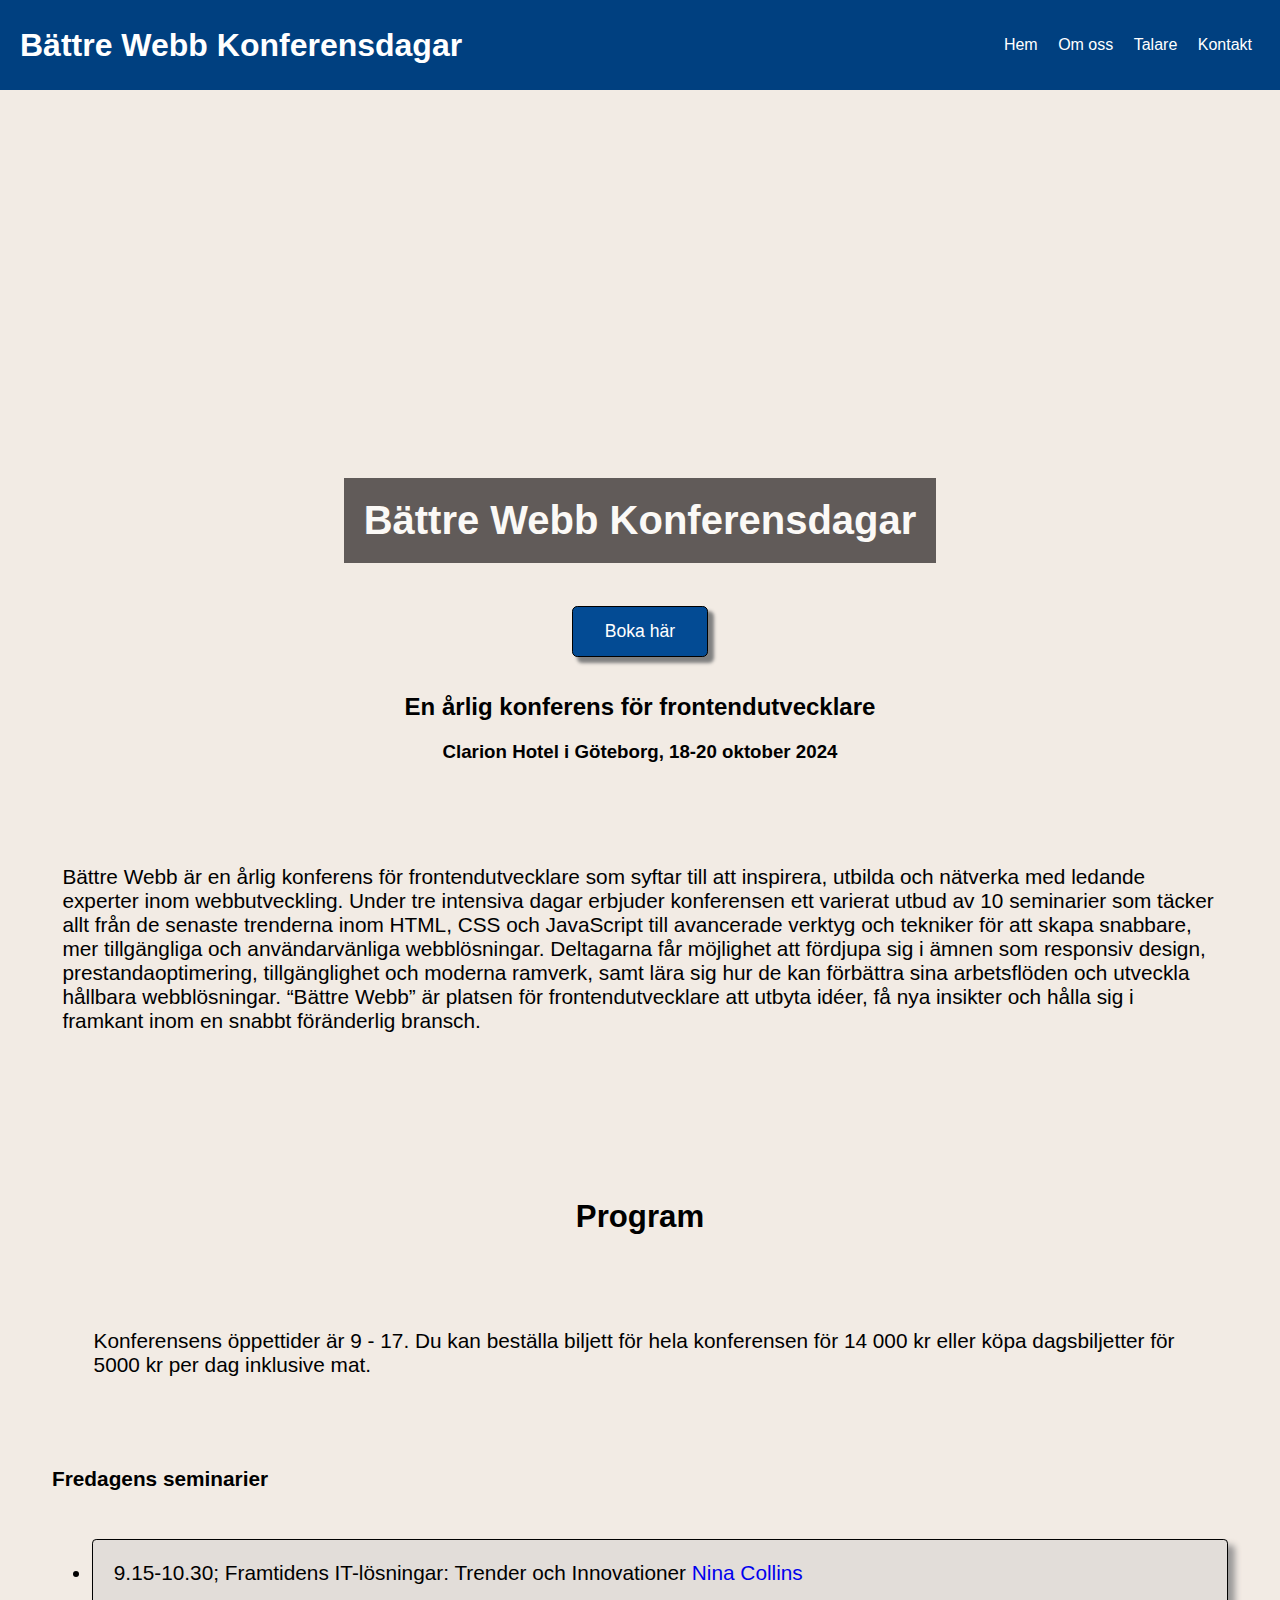
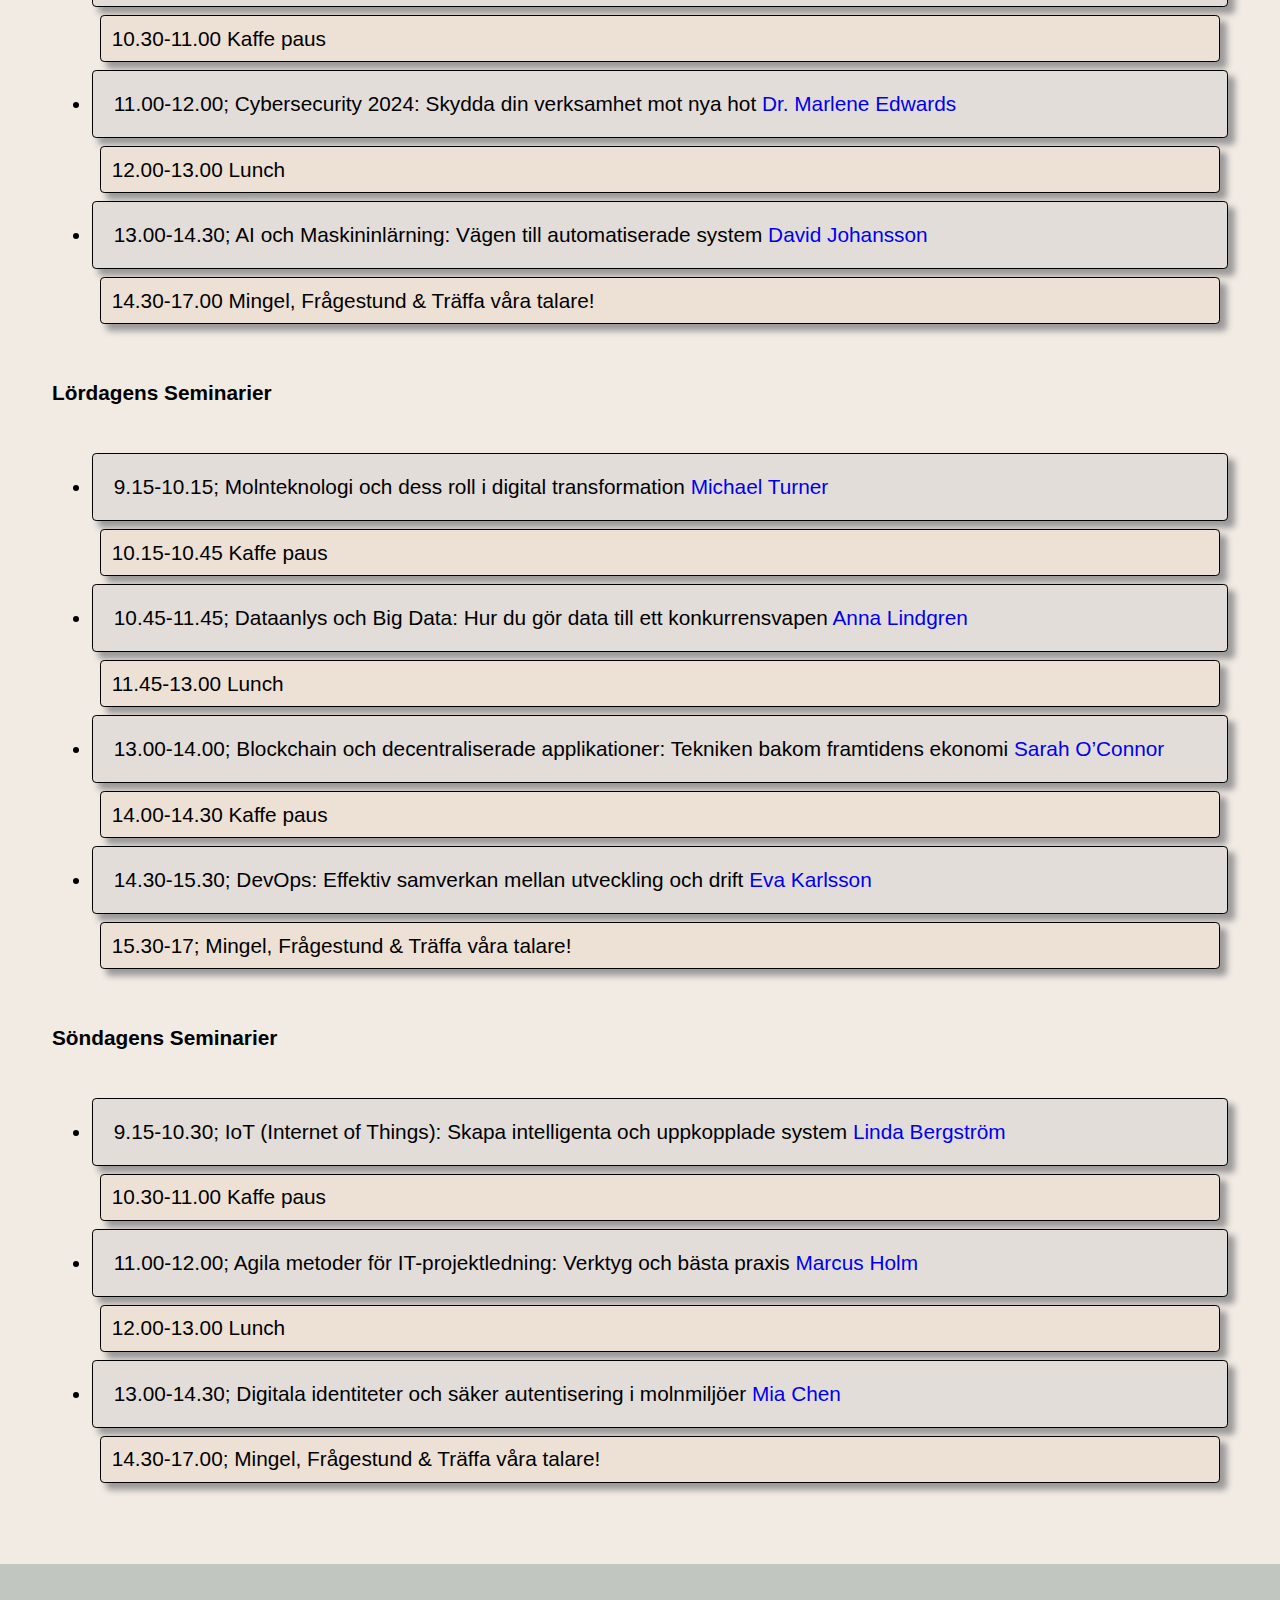
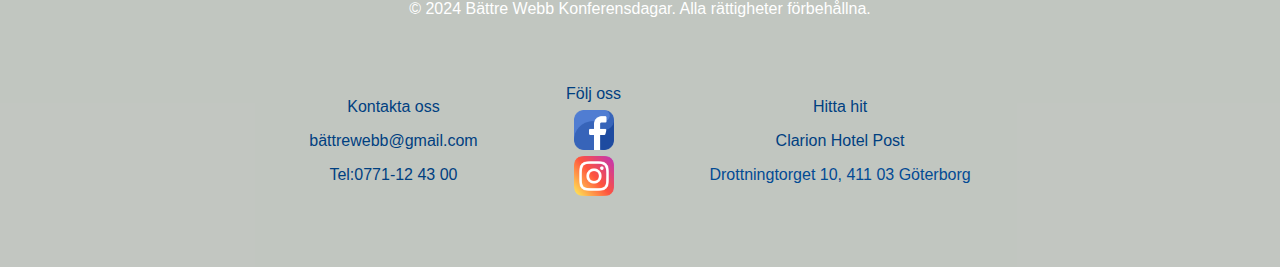
==== index.html @ e6f676d2 "color layout changed" ====
<!DOCTYPE html>
<html lang="en">
<head>
	<meta charset="UTF-8">
	<meta name="viewport" content="width=device-width, initial-scale=1.0">
	<title>Bättre Webb</title>
	<link rel="stylesheet" href="styles.css">
</head>
<body>
	<header>
		<div class="logo">
			<h2>Bättre Webb Konferensdagar</h2>
		</div>
		<nav>
			<ul>
				<li><a href="#home">Hem</a></li>
				<li><a href="#about">Om oss</a></li>
				<li><a href="#speakers">Talare</a></li>
				<li><a href="#contact">Kontakt</a></li>
			</ul>
		</nav>
	</header>
	<div class="front-image">
		<h1>Bättre Webb Konferensdagar</h1>
		
	</div>
	<div class="booking">
		<a class="register" href="form.html">Boka här</a>
	</div>
		<h2 class="subtitle">En årlig konferens för frontendutvecklare</h2>
	
	<div>
		<h3 class="subtitle-under">Clarion Hotel i Göteborg, 18-20 oktober 2024</h3>
	</div>
	<section class="introduction">
		<p>
			Bättre Webb är en årlig konferens för frontendutvecklare som syftar till att inspirera, utbilda och nätverka med ledande experter inom webbutveckling. Under tre intensiva dagar erbjuder konferensen ett varierat utbud av 10 seminarier som täcker allt från de senaste trenderna inom HTML, CSS och JavaScript till avancerade verktyg och tekniker för att skapa snabbare, mer tillgängliga och användarvänliga webblösningar.

			Deltagarna får möjlighet att fördjupa sig i ämnen som responsiv design, prestandaoptimering, tillgänglighet och moderna ramverk, samt lära sig hur de kan förbättra sina arbetsflöden och utveckla hållbara webblösningar. “Bättre Webb” är platsen för frontendutvecklare att utbyta idéer, få nya insikter och hålla sig i framkant inom en snabbt föränderlig bransch.
		</p>
	</section>
			
	<div class="program">
		<h3>Program</h3>
		<p class="info">Konferensens öppettider är 9 - 17. Du kan beställa biljett för hela konferensen för 14 000 kr eller köpa dagsbiljetter för 5000 kr per dag inklusive mat. </p>
		
		<h4>Fredagens seminarier</h4>
			<ul>
				<li>9.15-10.30; Framtidens IT-lösningar: Trender och Innovationer <a href="speakers.html">Nina Collins</a></li>
				<p>10.30-11.00 Kaffe paus</p>
				<li>11.00-12.00; Cybersecurity 2024: Skydda din verksamhet mot nya hot <a href="speakers.html">Dr. Marlene Edwards</a></li>
				<p>12.00-13.00 Lunch</p>
				<li>13.00-14.30; AI och Maskininlärning: Vägen till automatiserade system <a href="speakers.html">David Johansson</a></li>
				<p>14.30-17.00 Mingel, Frågestund & Träffa våra talare!</p>
			</ul>
		<h4>Lördagens Seminarier</h4>
			<ul>
				<li>9.15-10.15; Molnteknologi och dess roll i digital transformation <a href="speakers.html">Michael Turner</a></li> 
				<p>10.15-10.45 Kaffe paus</p>
				<li>10.45-11.45; Dataanlys och Big Data: Hur du gör data till ett konkurrensvapen <a href="speakers.html">Anna Lindgren</a></li>
				<p>11.45-13.00 Lunch</p>
				<li> 13.00-14.00; Blockchain och decentraliserade applikationer: Tekniken bakom framtidens ekonomi <a href="speakers.html">Sarah O’Connor</a></li>
				<p>14.00-14.30 Kaffe paus</p>
				<li>14.30-15.30; DevOps: Effektiv samverkan mellan utveckling och drift <a href="speakers.html">Eva Karlsson</a></li>
				<p>15.30-17; Mingel, Frågestund & Träffa våra talare!</p>
		</ul>
	<h4>Söndagens Seminarier</h4>
		<ul>
			<li>9.15-10.30; IoT (Internet of Things): Skapa intelligenta och uppkopplade system <a href="speakers.html">Linda Bergström</a></li>
			<p>10.30-11.00 Kaffe paus</p>
			<li>11.00-12.00; Agila metoder för IT-projektledning: Verktyg och bästa praxis <a href="speakers.html">Marcus Holm</a></li>
			<p>12.00-13.00 Lunch</p>
			<li>13.00-14.30; Digitala identiteter och säker autentisering i molnmiljöer <a href="speakers.html">Mia Chen</a></li>
			<p>14.30-17.00; Mingel, Frågestund & Träffa våra talare!</p>
		</ul>
</div>
<footer>
	<p>&copy; 2024 Bättre Webb Konferensdagar. Alla rättigheter förbehållna.</p>
	<nav class="foot">
		<div class="contact">
			<a href="#kontakt">Kontakta oss</a>
			<a href="e-mail">bättrewebb@gmail.com</a>
			<a href="telefon">Tel:0771-12 43 00</a>
		</div>
		<div class="follow">
			<a href="#följ-oss">Följ oss</a>
			<a href="www.facebook.com/bättrewebb" target="_blank"></a>
			<img src="pictures/facebook_2504903.png" alt="facebook">
			<a href="www.instagram.com/bättrewebb" target="_blank"></a>
			<img src="pictures/instagram_2111463.png" alt="instagram">
		</div>
		<div class="find">
			<a href="#hitta-hit">Hitta hit</a>
			<a href="#clarion-hotel-post">Clarion Hotel Post</a>
			<p>Drottningtorget 10,
			411 03 Göterborg</p>
		</div>
	</nav>
</footer>
</body>
</html>
---- styles.css ----
* {
	box-sizing: border-box;
}

body {
	margin: 0;
	font-family: Helvetica, sans-serif;
	background-color: rgb(242, 235, 228);
	
}

/* header */

header {
	display: flex;
	justify-content: space-between;
	align-items: center;
	flex-wrap: wrap;
	padding: 20px;
	background-color: rgba(60, 26, 11, 0.242);
	color: white;
}
header .logo h2 {
	margin: 0;
	padding: 0;
	display: flex;
	gap: 20px;
	font-size: 2em;
}
nav ul li {
	display: inline;
}

nav ul li a {
	color: white;
	text-decoration: none;
	font-size: 16px;
	padding: 0.5em;
}
nav ul li a:hover {
	text-decoration: underline;
}

/* bild */

.front-image {
	background-image: url(https://www.lindholmen.se/sites/default/files/styles/wide/public/2022-05/lindholmensoftwareday_25_moderator.jpg?itok=q-vAyCYB);
	background-size: cover;
  	background-position: center;
	width: 100%;
	height: 500px;
	display: flex;
	flex-wrap: wrap;
	justify-content: center;
	align-items: flex-end;
	color: white;
}

/* knapp */

.booking {
	display: flex;
	justify-content: space-around;
	align-self: center;
	padding: 1em;	
}
.register {
	border: 1px solid black;
	text-decoration: none;
	padding: 0.8em 1.8em;
	border-radius: 0.3em;
	background-color: #034b94;
	color: white;
	font-size: 1.1em;
	box-shadow: 0.3em 0.3em 0.2em grey;
	
}
.register:hover {
	background-color: #4c77a1;
	box-shadow: 0.5em 0.5em 0.4em grey;
}


/* rubriker + inledning */

h1 {
	text-align: center;
	background-color: rgb(36, 31, 31);
	opacity: 0.7;
	padding: 0.5em;
	font-size: 2.5em;
}

.subtitle, .subtitle-under {
	text-align: center;
}

.introduction {
	display: flex;
	flex-wrap: wrap;
	padding: 3em;
	font-size: 1.3em;

}

/* program */

.info {
	padding: 2em;
}

.program {
	font-size: 1.3em;
	display: flex;
	flex-direction: column;
	padding: 2.5em;
	
}
.program ul p {
	transition: transform 0.3s ease;
	border: 1px solid black;
	background-color: rgb(237, 224, 212);
	padding: 0.5em;
	border-radius: 0.2em;
	box-shadow: 0.3em 0.3em 0.3em rgb(155, 153, 153);
	margin: 0.4em;
}
.program ul p:hover{
	transform: scale(1.06);
}
.program h3 {
	text-align: center;
	font-size: 1.5em;
}

.program li {
	padding: 0.5em;
	transition: transform 0.3s ease;
	border: 1px solid black;
	/*background-color: rgb(232, 231, 228);*/
	/*background-color: rgb(210, 224, 220);*/
	/*background-color: rgb(199, 220, 219);*/
	background-color: rgb(226, 221, 217);
	padding: 1em;
	border-radius: 0.2em;
	box-shadow: 0.3em 0.3em 0.3em rgb(155, 153, 153);
	
}
.program li:hover {
	transform: scale(1.06);
}
.program a {
	text-decoration: none;
}
.program a:hover  {
	text-decoration: underline;
}
/* Footer*/

footer {
	background-color: #0333;
	color: white;
	align-items: center;
	text-align: center;
	padding: 20px 10px;
	position: relative;
	bottom: 0;
	width: 100%;
}

footer a {
	color: #004080;
	text-decoration: none;
	margin: 0 10px;
	
}
footer a:hover  {
	text-decoration: underline;
	
	
}
footer .contact, footer .about, footer .follow, footer .find {
	display: flex;
	flex-direction: column;
	align-items: center;
	text-align: center;
	padding: 2.2em;
	margin-top: 1em;
}
.find p {
	color: #034b94;
	margin: 0.5em;
}
.find a {
	margin: 0.5em;
}

.contact a {
	margin: 0.5em;
}
.foot {
	display: flex;
	flex-wrap: wrap;
	justify-content: center;
	align-items: center;
	margin: 1em;
	
}
.follow {
	gap: 0.2em;

	
}
.follow img {
	width: 40px;
	height: 40px;
	display: flex;
	gap: 0.4em;
	
	
	
	
}

/* media query*/

@media (max-width: 768px) {
.speaker {
	flex-direction: column;
	align-items: center;
	text-align: center;
	gap: 0;
	flex-wrap: nowrap;
	}
}

@media (min-width: 600px) {
	nav ul li a {
		align-content: center;
		text-align: center;
		gap: 0;
		flex-wrap: nowrap;
	}
}

@media (min-width:390px) {
	header {
		display: flex;
		justify-content: center;
		align-items: center;
		flex-wrap: wrap;
		padding: 20px;
		background-color: #004080;
		color: white;
}
}

@media (min-width:940px) {
	header {
		display: flex;
		justify-content: space-between;
		align-items: center;
		flex-wrap: wrap;
		padding: 20px;
		background-color: #004080;
		color: white;
}
}

@media (min-width: 350px) {
	.foot {		
	display: flex;
			flex-direction: column;
			align-items: center;
			text-align: center;
			gap: 0;
			flex-wrap: nowrap;
}
} 
@media (min-width: 600px) {
	.foot {
		display: flex;
		flex-direction: row;
		align-content: center;
		text-align: center;
		gap: 0;
		/*flex-wrap: nowrap;*/
}
}
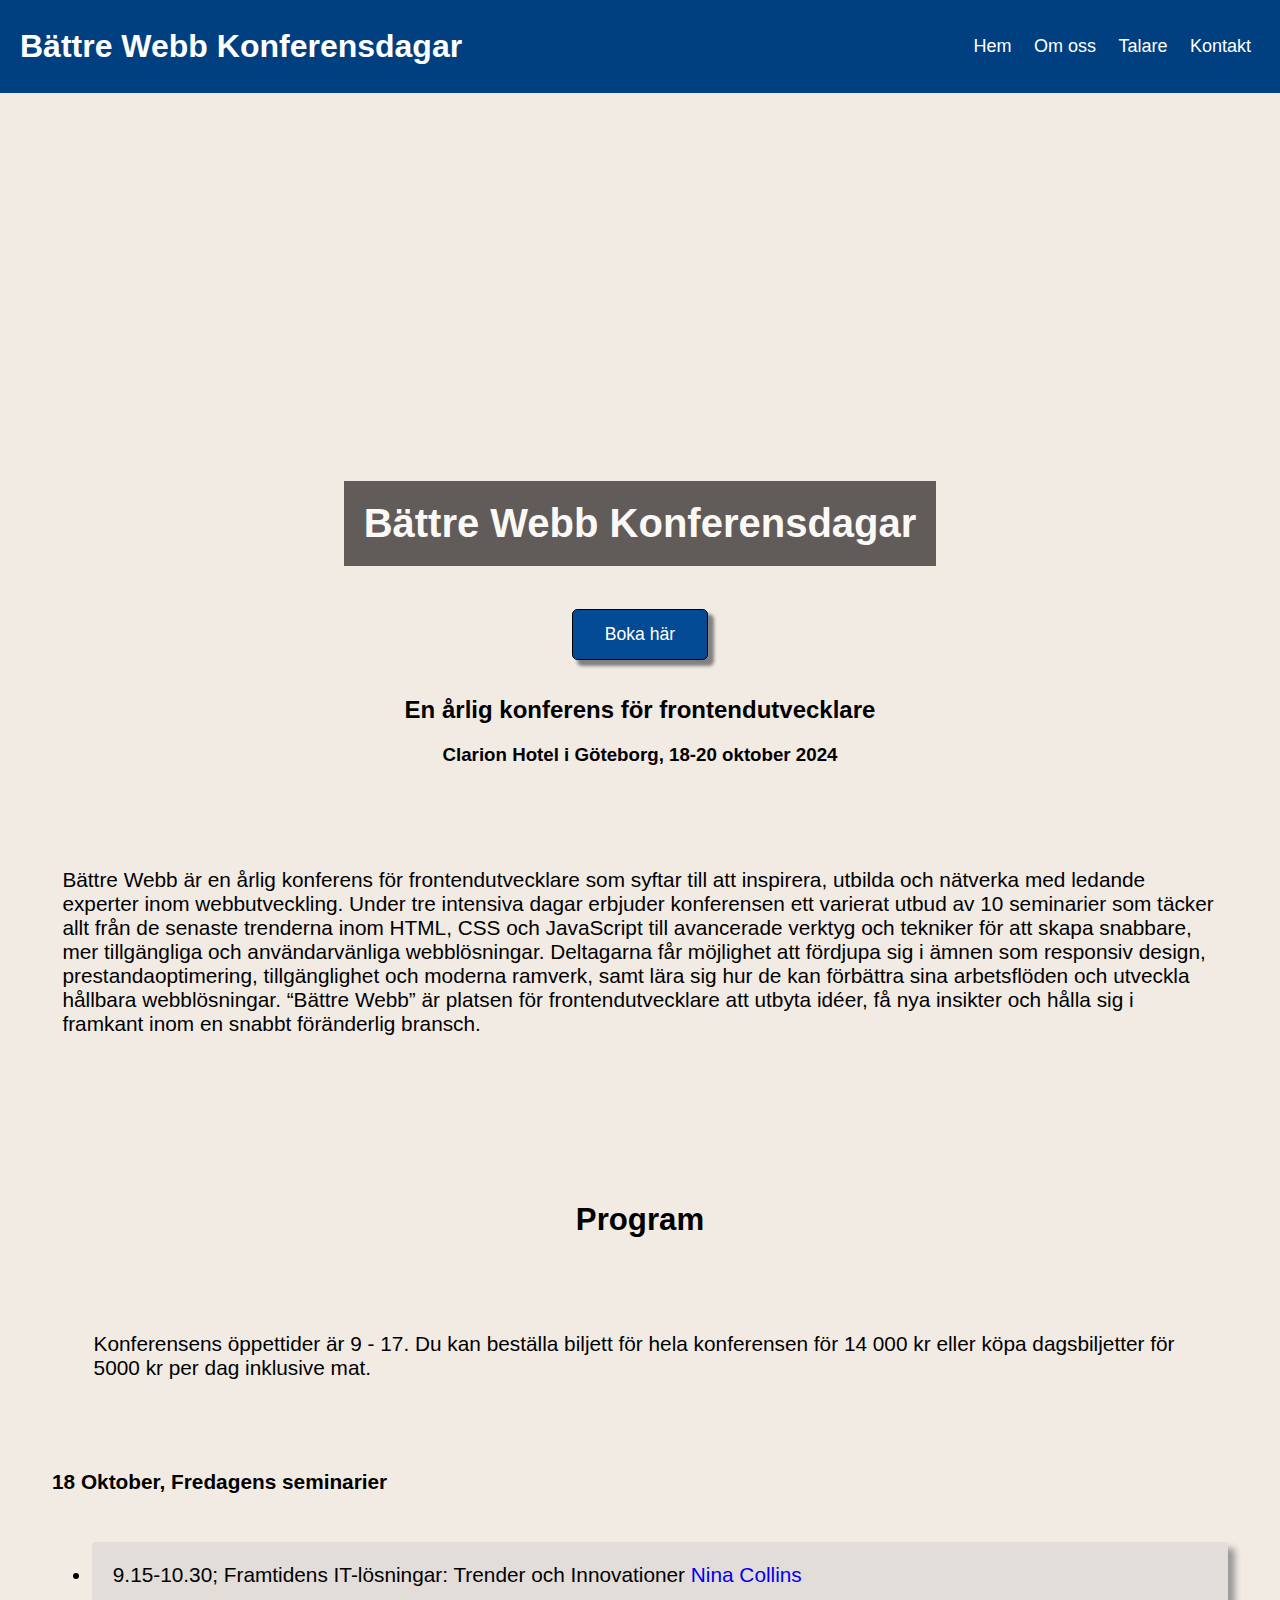
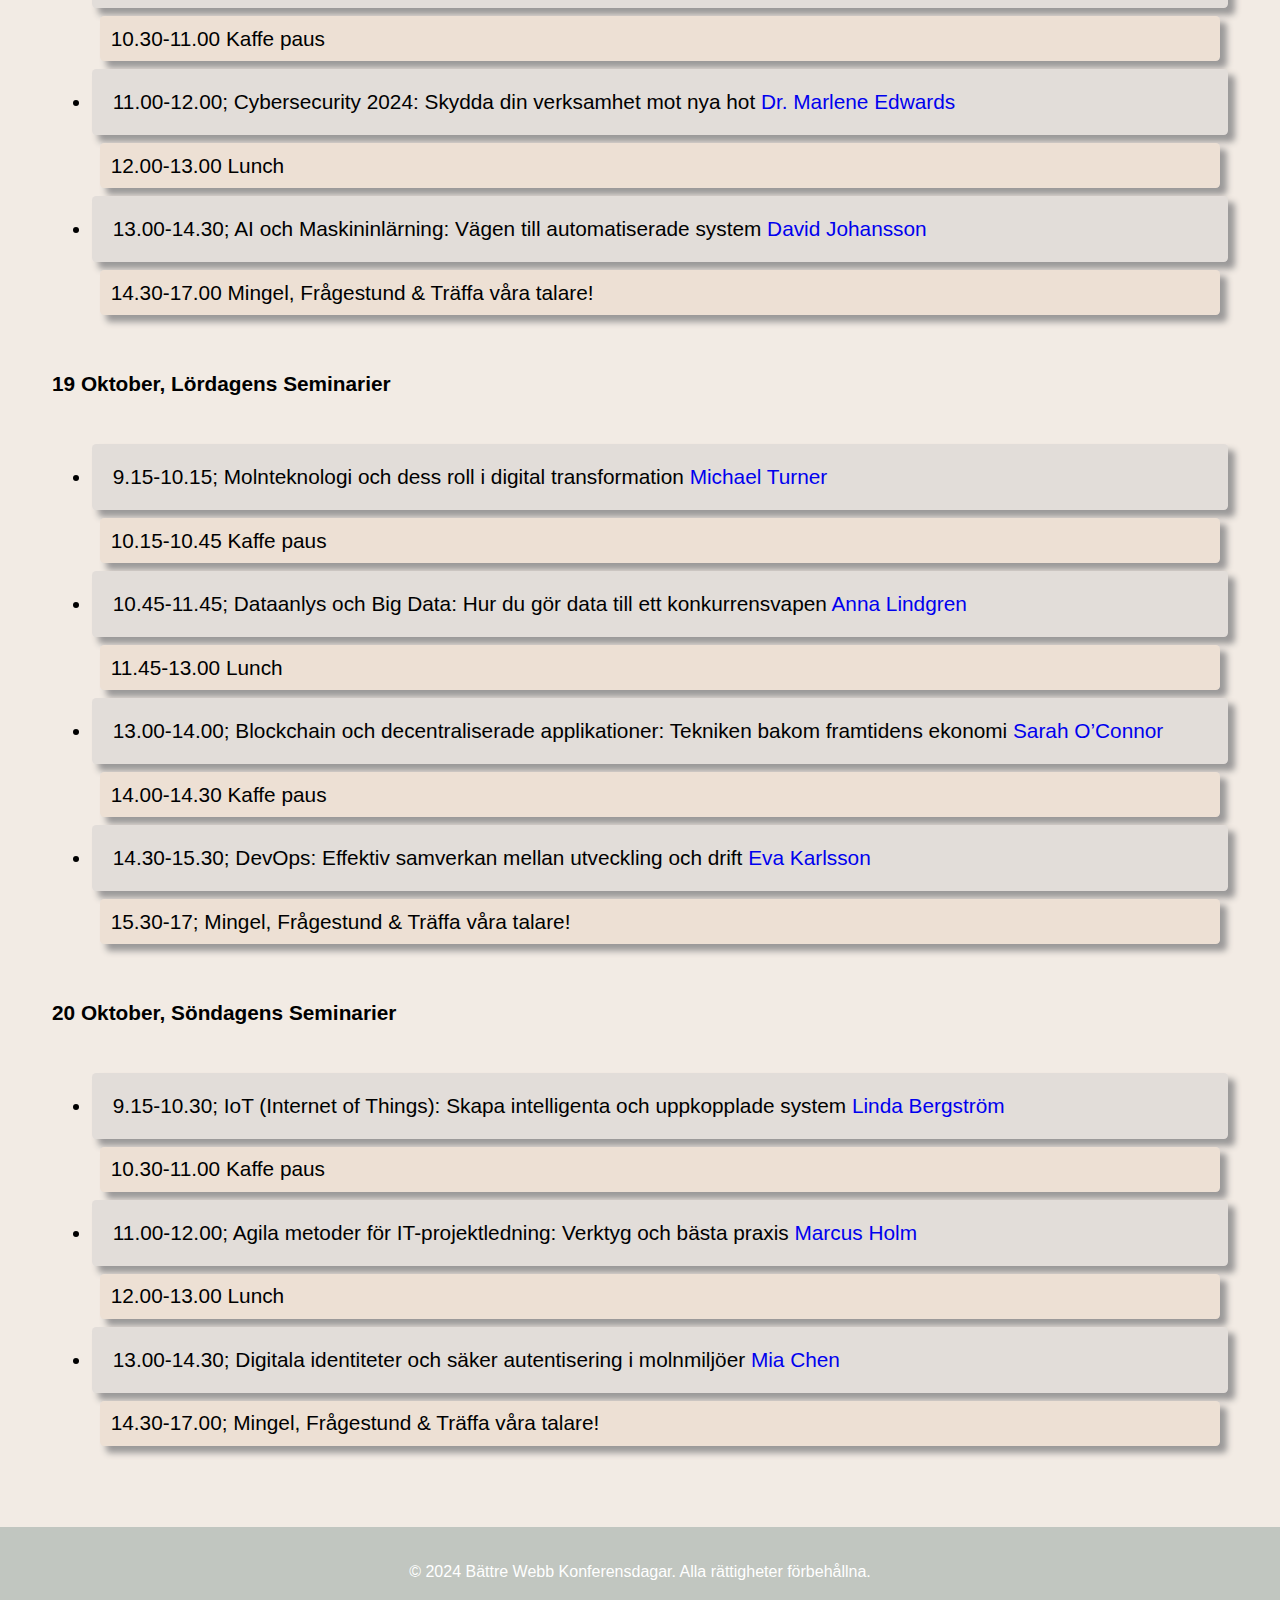
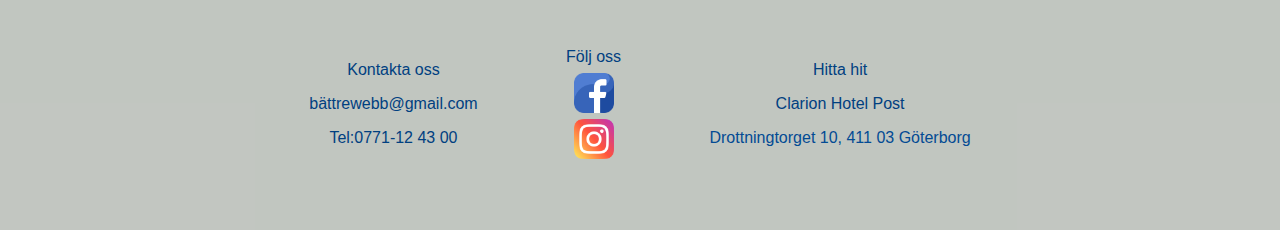
==== commit 11ec3c72: "header color change" ====
--- a/index.html
+++ b/index.html
@@ -44,7 +44,7 @@
 		<h3>Program</h3>
 		<p class="info">Konferensens öppettider är 9 - 17. Du kan beställa biljett för hela konferensen för 14 000 kr eller köpa dagsbiljetter för 5000 kr per dag inklusive mat. </p>
 		
-		<h4>Fredagens seminarier</h4>
+		<h4>18 Oktober, Fredagens seminarier</h4>
 			<ul>
 				<li>9.15-10.30; Framtidens IT-lösningar: Trender och Innovationer <a href="speakers.html">Nina Collins</a></li>
 				<p>10.30-11.00 Kaffe paus</p>
@@ -53,7 +53,7 @@
 				<li>13.00-14.30; AI och Maskininlärning: Vägen till automatiserade system <a href="speakers.html">David Johansson</a></li>
 				<p>14.30-17.00 Mingel, Frågestund & Träffa våra talare!</p>
 			</ul>
-		<h4>Lördagens Seminarier</h4>
+		<h4>19 Oktober, Lördagens Seminarier</h4>
 			<ul>
 				<li>9.15-10.15; Molnteknologi och dess roll i digital transformation <a href="speakers.html">Michael Turner</a></li> 
 				<p>10.15-10.45 Kaffe paus</p>
@@ -63,9 +63,9 @@
 				<p>14.00-14.30 Kaffe paus</p>
 				<li>14.30-15.30; DevOps: Effektiv samverkan mellan utveckling och drift <a href="speakers.html">Eva Karlsson</a></li>
 				<p>15.30-17; Mingel, Frågestund & Träffa våra talare!</p>
-		</ul>
-	<h4>Söndagens Seminarier</h4>
-		<ul>
+			</ul>
+		<h4>20 Oktober, Söndagens Seminarier</h4>
+			<ul>
 			<li>9.15-10.30; IoT (Internet of Things): Skapa intelligenta och uppkopplade system <a href="speakers.html">Linda Bergström</a></li>
 			<p>10.30-11.00 Kaffe paus</p>
 			<li>11.00-12.00; Agila metoder för IT-projektledning: Verktyg och bästa praxis <a href="speakers.html">Marcus Holm</a></li>
--- a/styles.css
+++ b/styles.css
@@ -17,7 +17,7 @@
 	align-items: center;
 	flex-wrap: wrap;
 	padding: 20px;
-	background-color: rgba(60, 26, 11, 0.242);
+	background-color: rgba(21, 9, 4, 0.242);
 	color: white;
 }
 header .logo h2 {
@@ -34,7 +34,7 @@
 nav ul li a {
 	color: white;
 	text-decoration: none;
-	font-size: 16px;
+	font-size: 18px;
 	padding: 0.5em;
 }
 nav ul li a:hover {
@@ -116,9 +116,15 @@
 	padding: 2.5em;
 	
 }
+
+.program h3 {
+	text-align: center;
+	font-size: 1.5em;
+}
+
 .program ul p {
 	transition: transform 0.3s ease;
-	border: 1px solid black;
+	
 	background-color: rgb(237, 224, 212);
 	padding: 0.5em;
 	border-radius: 0.2em;
@@ -128,18 +134,10 @@
 .program ul p:hover{
 	transform: scale(1.06);
 }
-.program h3 {
-	text-align: center;
-	font-size: 1.5em;
-}
 
 .program li {
 	padding: 0.5em;
 	transition: transform 0.3s ease;
-	border: 1px solid black;
-	/*background-color: rgb(232, 231, 228);*/
-	/*background-color: rgb(210, 224, 220);*/
-	/*background-color: rgb(199, 220, 219);*/
 	background-color: rgb(226, 221, 217);
 	padding: 1em;
 	border-radius: 0.2em;
@@ -215,10 +213,7 @@
 	width: 40px;
 	height: 40px;
 	display: flex;
-	gap: 0.4em;
-	
-	
-	
+	gap: 0.4em;	
 	
 }
 
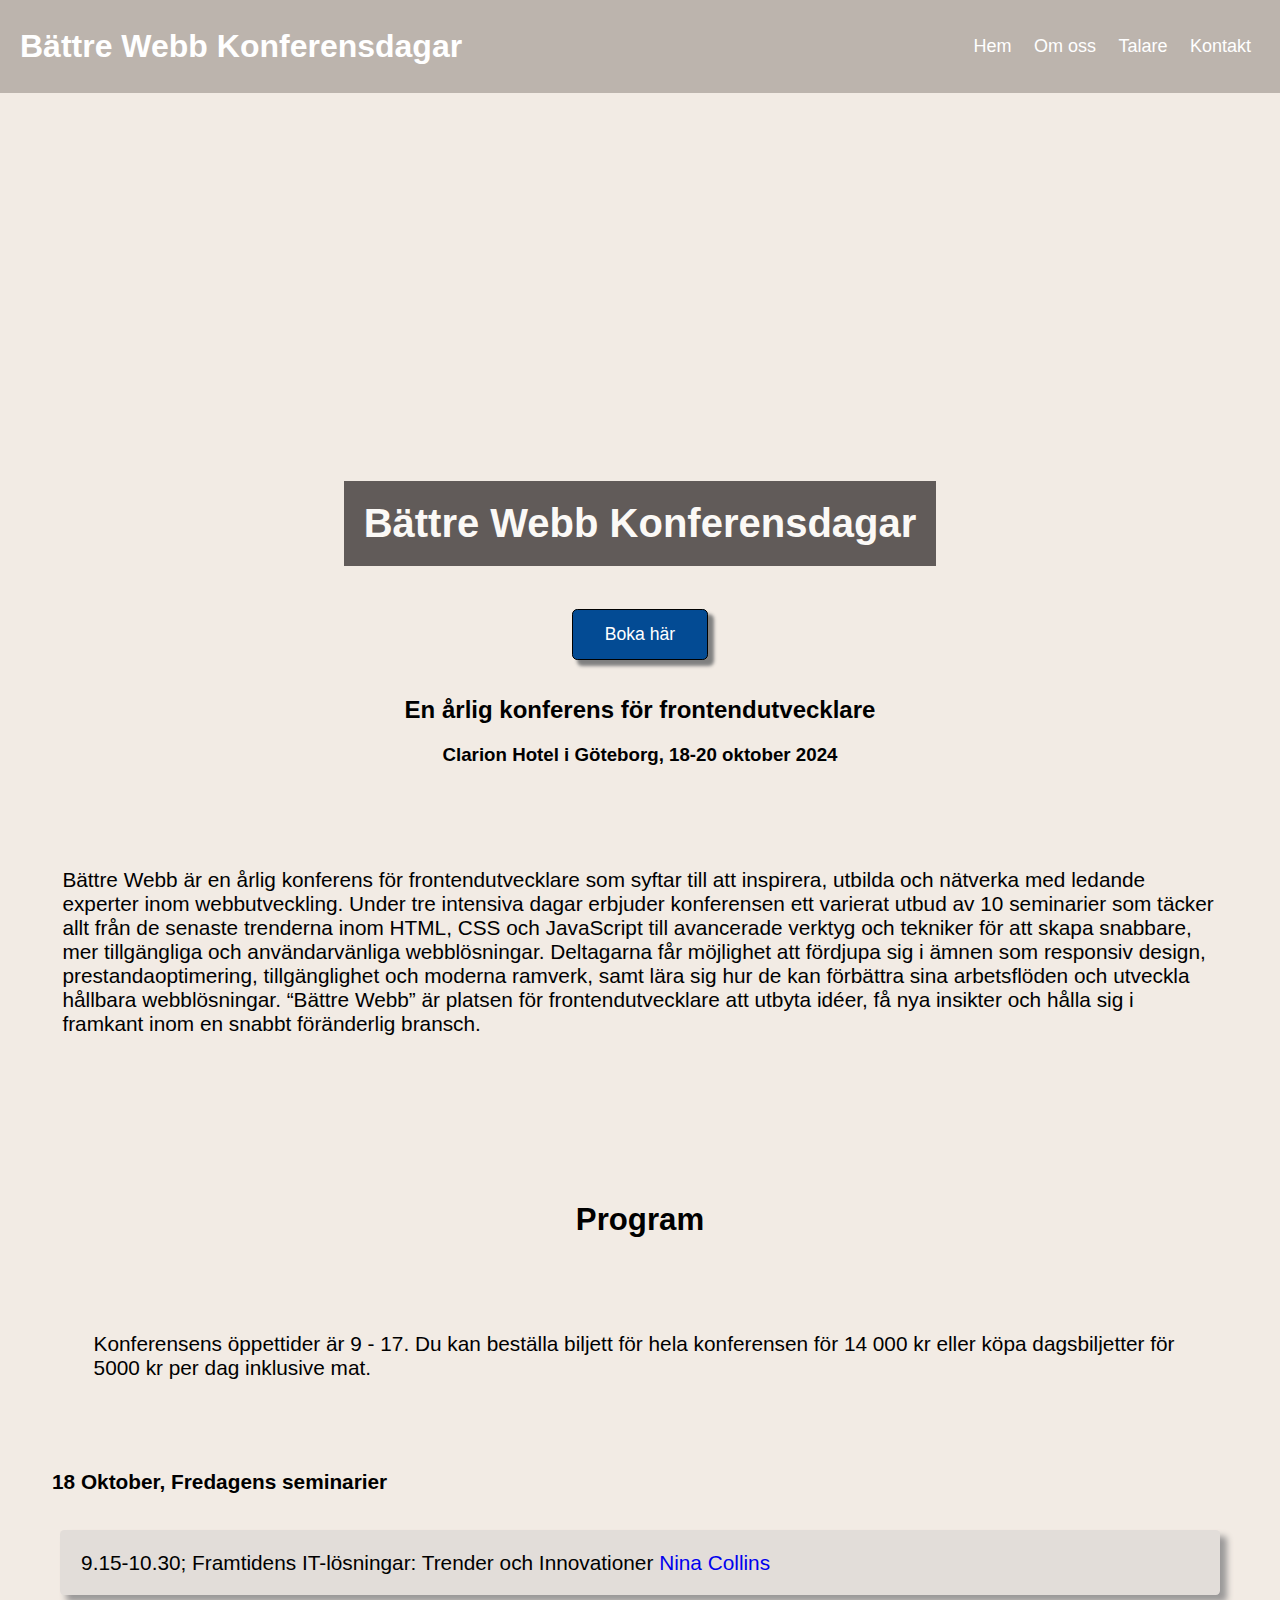
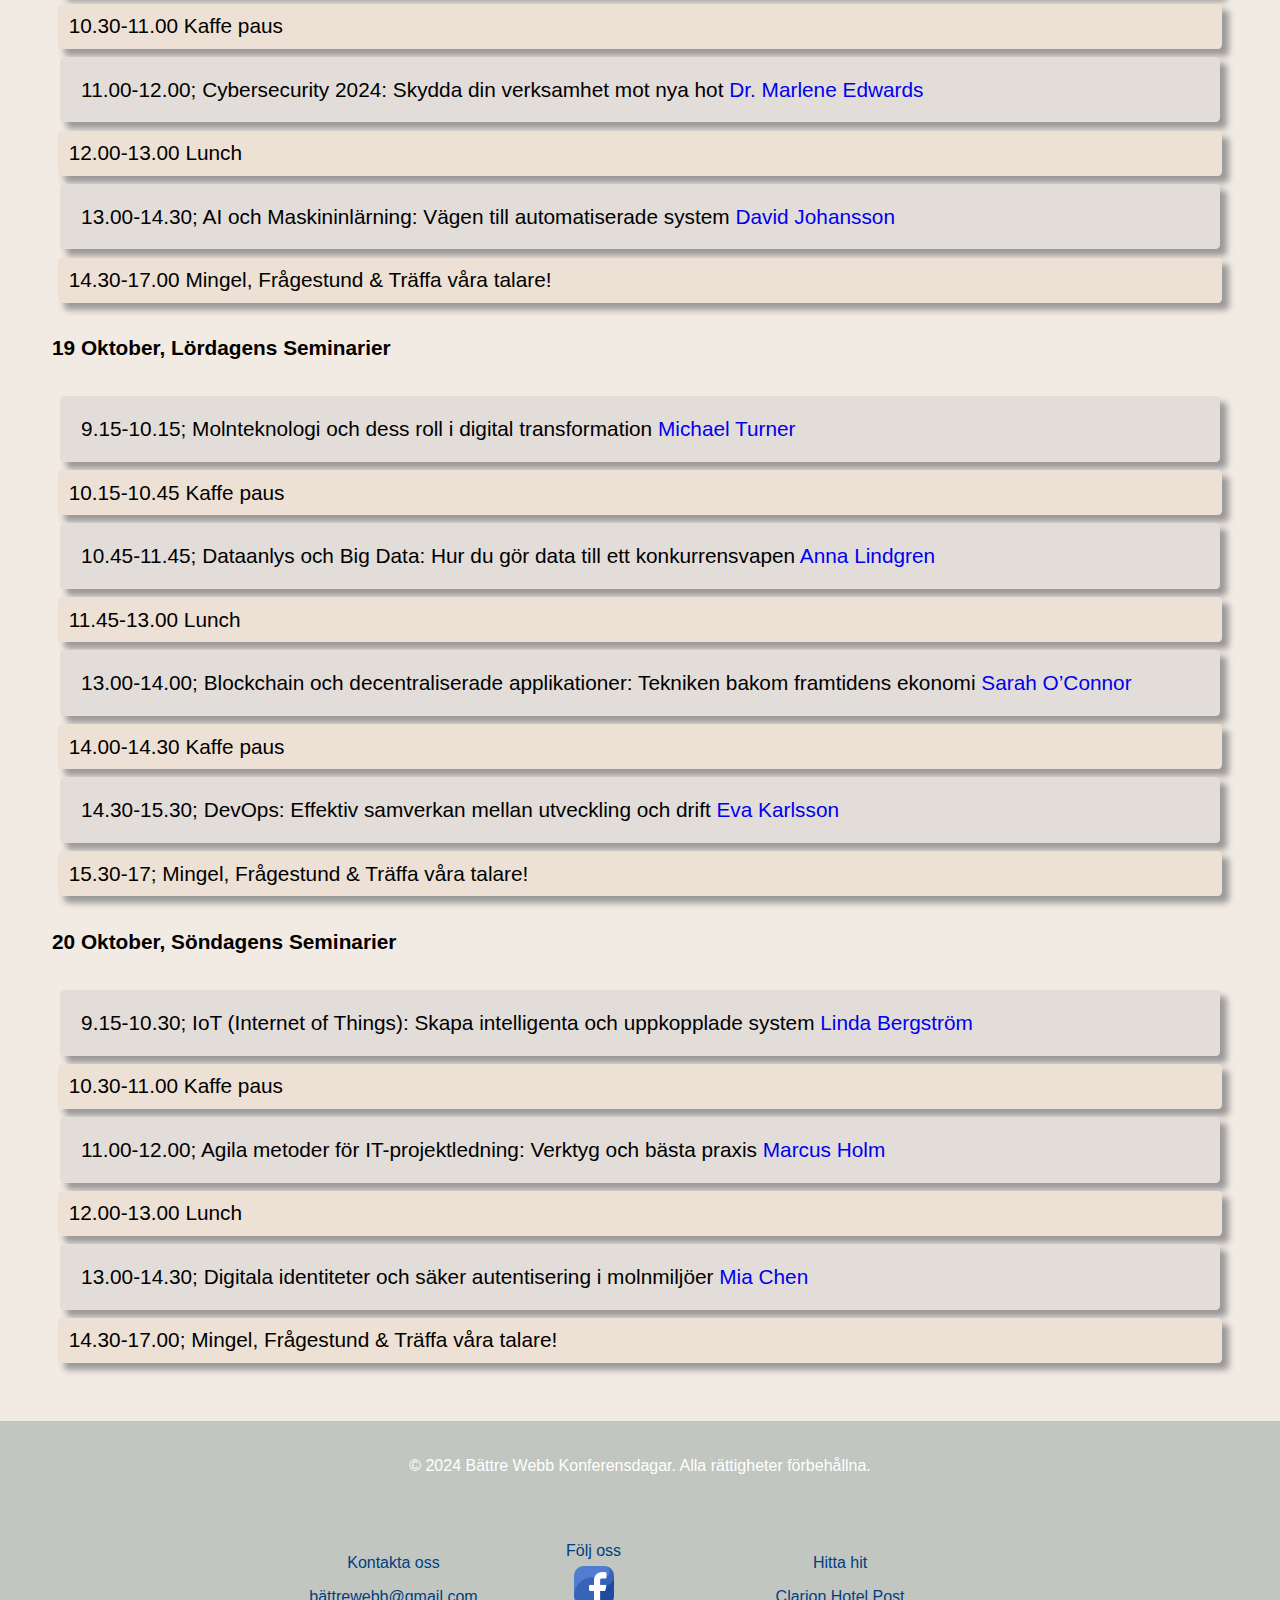
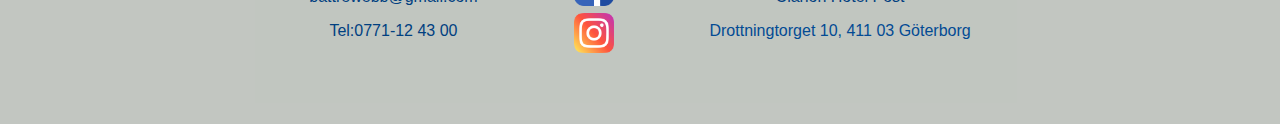
==== commit ddf86743: "media query header" ====
--- a/index.html
+++ b/index.html
@@ -1,5 +1,5 @@
 <!DOCTYPE html>
-<html lang="en">
+<html lang="sv">
 <head>
 	<meta charset="UTF-8">
 	<meta name="viewport" content="width=device-width, initial-scale=1.0">
@@ -32,47 +32,47 @@
 	<div>
 		<h3 class="subtitle-under">Clarion Hotel i Göteborg, 18-20 oktober 2024</h3>
 	</div>
-	<section class="introduction">
+	<div class="introduction">
 		<p>
 			Bättre Webb är en årlig konferens för frontendutvecklare som syftar till att inspirera, utbilda och nätverka med ledande experter inom webbutveckling. Under tre intensiva dagar erbjuder konferensen ett varierat utbud av 10 seminarier som täcker allt från de senaste trenderna inom HTML, CSS och JavaScript till avancerade verktyg och tekniker för att skapa snabbare, mer tillgängliga och användarvänliga webblösningar.
 
 			Deltagarna får möjlighet att fördjupa sig i ämnen som responsiv design, prestandaoptimering, tillgänglighet och moderna ramverk, samt lära sig hur de kan förbättra sina arbetsflöden och utveckla hållbara webblösningar. “Bättre Webb” är platsen för frontendutvecklare att utbyta idéer, få nya insikter och hålla sig i framkant inom en snabbt föränderlig bransch.
 		</p>
-	</section>
+	</div>
 			
 	<div class="program">
 		<h3>Program</h3>
 		<p class="info">Konferensens öppettider är 9 - 17. Du kan beställa biljett för hela konferensen för 14 000 kr eller köpa dagsbiljetter för 5000 kr per dag inklusive mat. </p>
 		
 		<h4>18 Oktober, Fredagens seminarier</h4>
-			<ul>
-				<li>9.15-10.30; Framtidens IT-lösningar: Trender och Innovationer <a href="speakers.html">Nina Collins</a></li>
-				<p>10.30-11.00 Kaffe paus</p>
-				<li>11.00-12.00; Cybersecurity 2024: Skydda din verksamhet mot nya hot <a href="speakers.html">Dr. Marlene Edwards</a></li>
-				<p>12.00-13.00 Lunch</p>
-				<li>13.00-14.30; AI och Maskininlärning: Vägen till automatiserade system <a href="speakers.html">David Johansson</a></li>
-				<p>14.30-17.00 Mingel, Frågestund & Träffa våra talare!</p>
-			</ul>
+			<div>
+				<p class="seminar">9.15-10.30; Framtidens IT-lösningar: Trender och Innovationer <a href="speakers.html">Nina Collins</a></p>
+				<p class="break">10.30-11.00 Kaffe paus</p>
+				<p class="seminar">11.00-12.00; Cybersecurity 2024: Skydda din verksamhet mot nya hot <a href="speakers.html">Dr. Marlene Edwards</a></p>
+				<p class="break">12.00-13.00 Lunch</p>
+				<p class="seminar">13.00-14.30; AI och Maskininlärning: Vägen till automatiserade system <a href="speakers.html">David Johansson</a></p>
+				<p class="break">14.30-17.00 Mingel, Frågestund & Träffa våra talare!</p>
+			</div>
 		<h4>19 Oktober, Lördagens Seminarier</h4>
-			<ul>
-				<li>9.15-10.15; Molnteknologi och dess roll i digital transformation <a href="speakers.html">Michael Turner</a></li> 
-				<p>10.15-10.45 Kaffe paus</p>
-				<li>10.45-11.45; Dataanlys och Big Data: Hur du gör data till ett konkurrensvapen <a href="speakers.html">Anna Lindgren</a></li>
-				<p>11.45-13.00 Lunch</p>
-				<li> 13.00-14.00; Blockchain och decentraliserade applikationer: Tekniken bakom framtidens ekonomi <a href="speakers.html">Sarah O’Connor</a></li>
-				<p>14.00-14.30 Kaffe paus</p>
-				<li>14.30-15.30; DevOps: Effektiv samverkan mellan utveckling och drift <a href="speakers.html">Eva Karlsson</a></li>
-				<p>15.30-17; Mingel, Frågestund & Träffa våra talare!</p>
-			</ul>
+			<div>
+				<p class="seminar">9.15-10.15; Molnteknologi och dess roll i digital transformation <a href="speakers.html">Michael Turner</a></p> 
+				<p class="break">10.15-10.45 Kaffe paus</p>
+				<p class="seminar">10.45-11.45; Dataanlys och Big Data: Hur du gör data till ett konkurrensvapen <a href="speakers.html">Anna Lindgren</a></p>
+				<p class="break">11.45-13.00 Lunch</p>
+				<p class="seminar"> 13.00-14.00; Blockchain och decentraliserade applikationer: Tekniken bakom framtidens ekonomi <a href="speakers.html">Sarah O’Connor</a></p>
+				<p class="break">14.00-14.30 Kaffe paus</p>
+				<p class="seminar">14.30-15.30; DevOps: Effektiv samverkan mellan utveckling och drift <a href="speakers.html">Eva Karlsson</a></p>
+				<p class="break">15.30-17; Mingel, Frågestund & Träffa våra talare!</p>
+			</div>
 		<h4>20 Oktober, Söndagens Seminarier</h4>
-			<ul>
-			<li>9.15-10.30; IoT (Internet of Things): Skapa intelligenta och uppkopplade system <a href="speakers.html">Linda Bergström</a></li>
-			<p>10.30-11.00 Kaffe paus</p>
-			<li>11.00-12.00; Agila metoder för IT-projektledning: Verktyg och bästa praxis <a href="speakers.html">Marcus Holm</a></li>
-			<p>12.00-13.00 Lunch</p>
-			<li>13.00-14.30; Digitala identiteter och säker autentisering i molnmiljöer <a href="speakers.html">Mia Chen</a></li>
-			<p>14.30-17.00; Mingel, Frågestund & Träffa våra talare!</p>
-		</ul>
+			<div>
+			<p class="seminar">9.15-10.30; IoT (Internet of Things): Skapa intelligenta och uppkopplade system <a href="speakers.html">Linda Bergström</a></p>
+			<p class="break">10.30-11.00 Kaffe paus</p>
+			<p class="seminar">11.00-12.00; Agila metoder för IT-projektledning: Verktyg och bästa praxis <a href="speakers.html">Marcus Holm</a></p>
+			<p class="break">12.00-13.00 Lunch</p>
+			<p class="seminar">13.00-14.30; Digitala identiteter och säker autentisering i molnmiljöer <a href="speakers.html">Mia Chen</a></p>
+			<p class="break">14.30-17.00; Mingel, Frågestund & Träffa våra talare!</p>
+			</div>
 </div>
 <footer>
 	<p>&copy; 2024 Bättre Webb Konferensdagar. Alla rättigheter förbehållna.</p>
--- a/styles.css
+++ b/styles.css
@@ -122,31 +122,29 @@
 	font-size: 1.5em;
 }
 
-.program ul p {
+
+.program .break {
 	transition: transform 0.3s ease;
-	
 	background-color: rgb(237, 224, 212);
 	padding: 0.5em;
 	border-radius: 0.2em;
 	box-shadow: 0.3em 0.3em 0.3em rgb(155, 153, 153);
-	margin: 0.4em;
-}
-.program ul p:hover{
+	margin: 0.3em;
+}
+.program p:hover{
 	transform: scale(1.06);
 }
 
-.program li {
+.program .seminar {
 	padding: 0.5em;
 	transition: transform 0.3s ease;
 	background-color: rgb(226, 221, 217);
 	padding: 1em;
 	border-radius: 0.2em;
 	box-shadow: 0.3em 0.3em 0.3em rgb(155, 153, 153);
-	
-}
-.program li:hover {
-	transform: scale(1.06);
-}
+	margin: 0.4em;
+}
+
 .program a {
 	text-decoration: none;
 }
@@ -243,9 +241,8 @@
 		display: flex;
 		justify-content: center;
 		align-items: center;
+		text-align: center;
 		flex-wrap: wrap;
-		padding: 20px;
-		background-color: #004080;
 		color: white;
 }
 }
@@ -257,7 +254,6 @@
 		align-items: center;
 		flex-wrap: wrap;
 		padding: 20px;
-		background-color: #004080;
 		color: white;
 }
 }
@@ -279,6 +275,6 @@
 		align-content: center;
 		text-align: center;
 		gap: 0;
-		/*flex-wrap: nowrap;*/
+		
 }
 }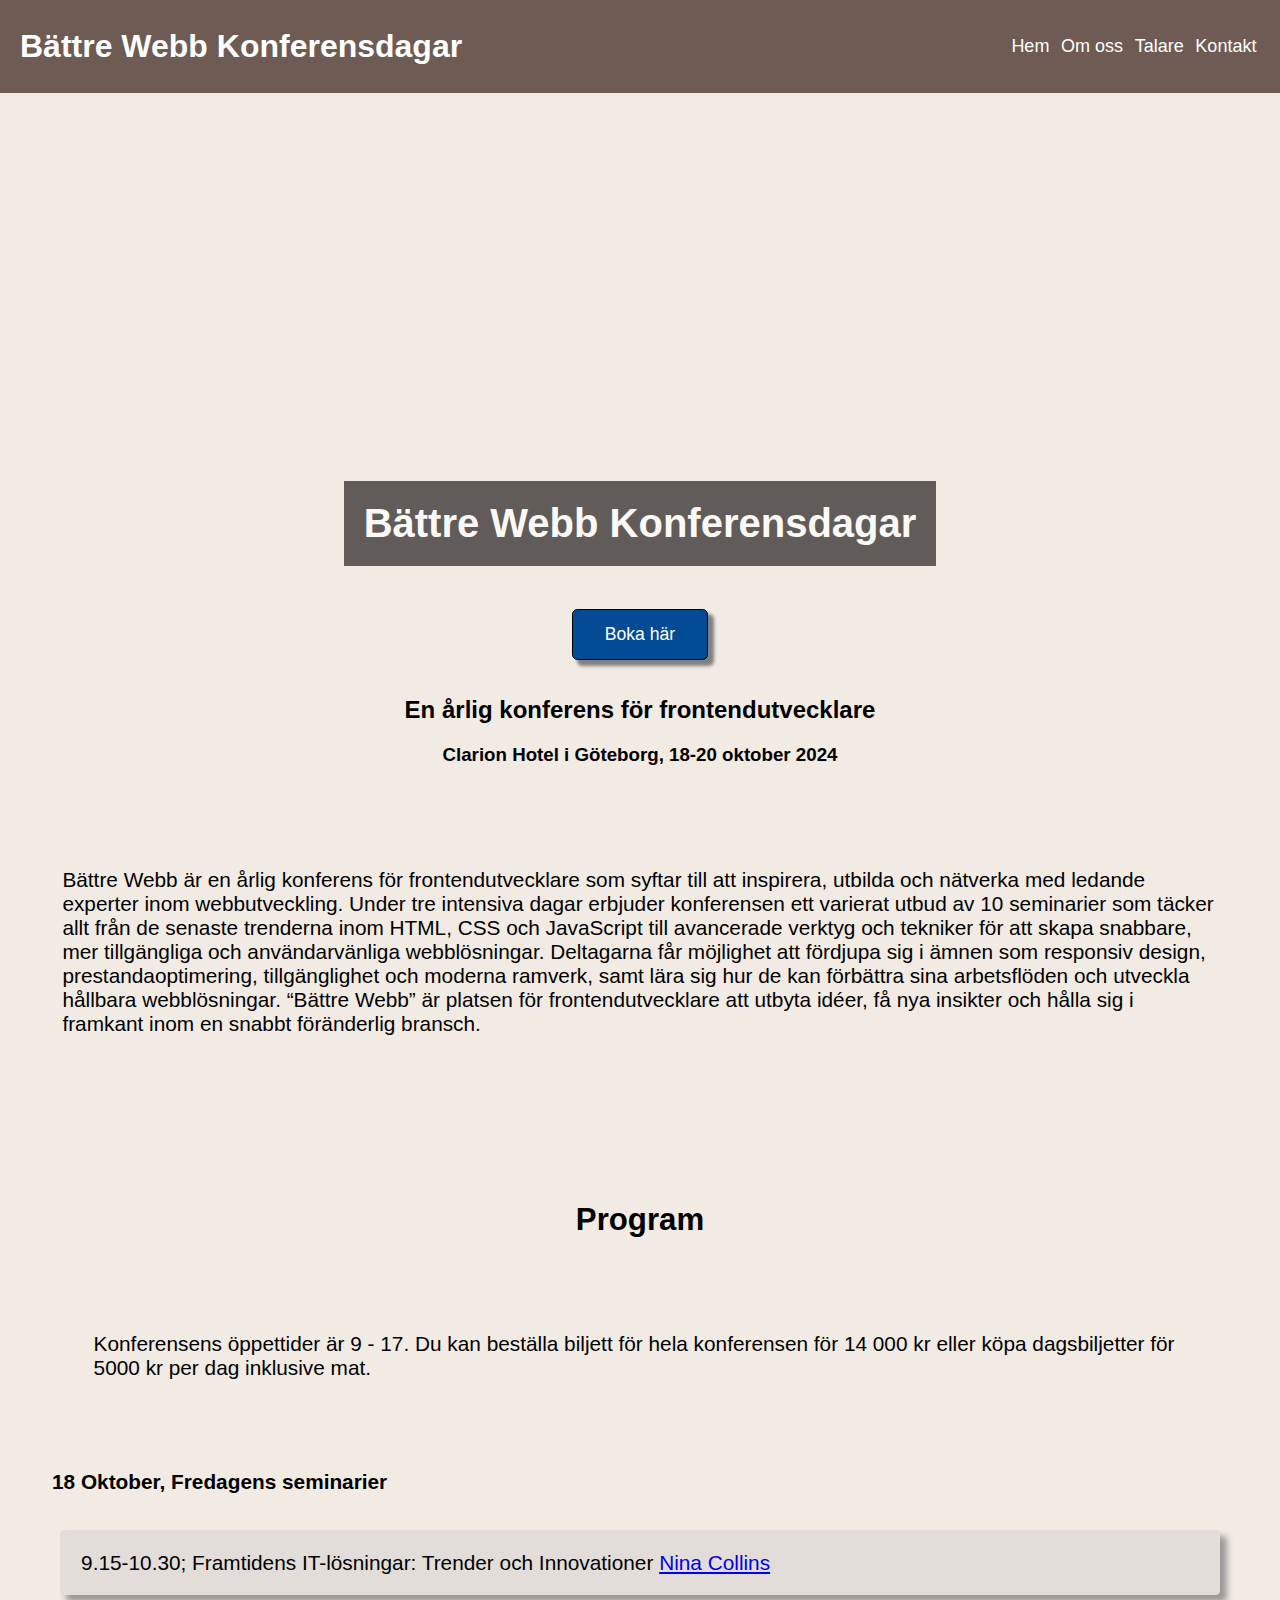
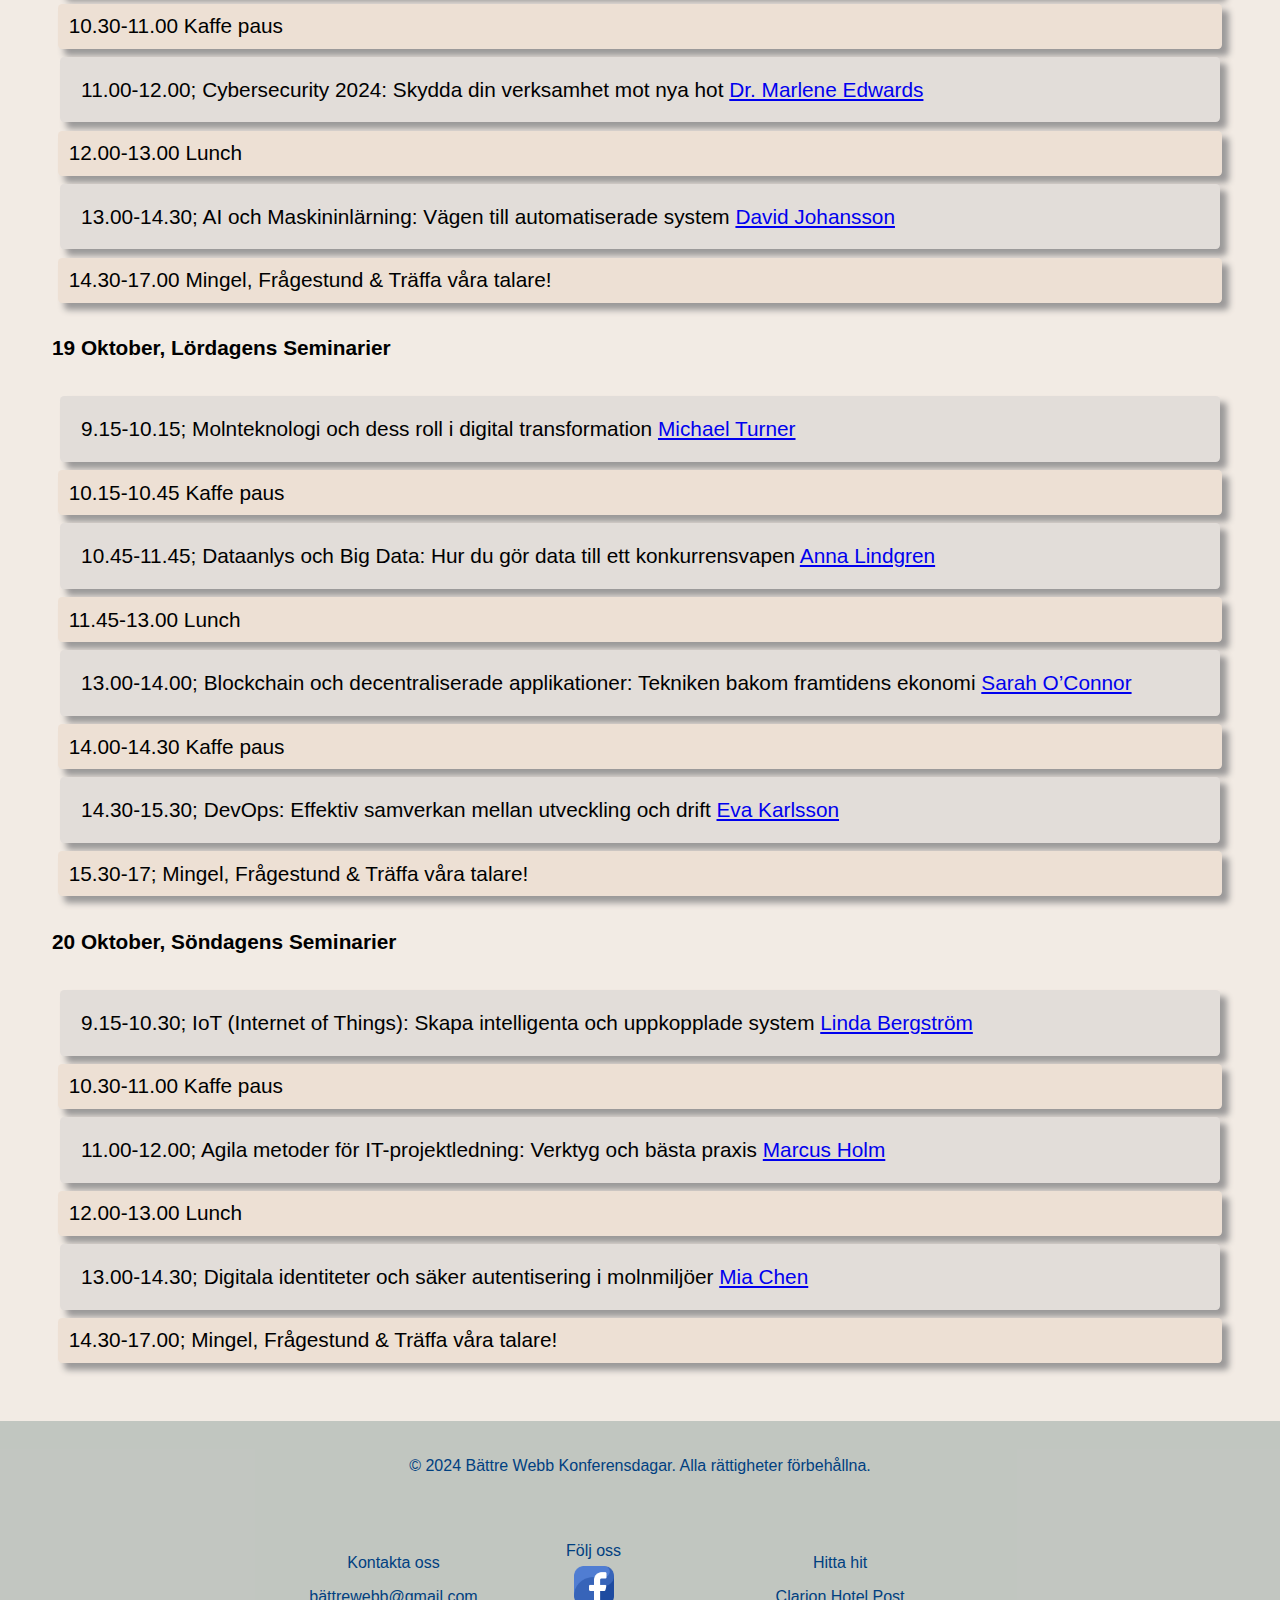
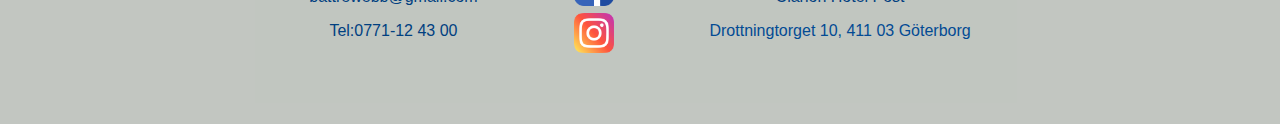
==== commit f265fe3a: "validation formfields" ====
--- a/index.html
+++ b/index.html
@@ -5,6 +5,8 @@
 	<meta name="viewport" content="width=device-width, initial-scale=1.0">
 	<title>Bättre Webb</title>
 	<link rel="stylesheet" href="styles.css">
+	<link rel="stylesheet" href="speakers.html">
+	<link rel="stylesheet" href="form.html">
 </head>
 <body>
 	<header>
@@ -13,9 +15,9 @@
 		</div>
 		<nav>
 			<ul>
-				<li><a href="#home">Hem</a></li>
+				<li><a href="index.html">Hem</a></li>
 				<li><a href="#about">Om oss</a></li>
-				<li><a href="#speakers">Talare</a></li>
+				<li><a href="speakers.html">Talare</a></li>
 				<li><a href="#contact">Kontakt</a></li>
 			</ul>
 		</nav>
--- a/styles.css
+++ b/styles.css
@@ -17,7 +17,7 @@
 	align-items: center;
 	flex-wrap: wrap;
 	padding: 20px;
-	background-color: rgba(21, 9, 4, 0.242);
+	background-color: rgb(109, 91, 84);
 	color: white;
 }
 header .logo h2 {
@@ -145,17 +145,12 @@
 	margin: 0.4em;
 }
 
-.program a {
-	text-decoration: none;
-}
-.program a:hover  {
-	text-decoration: underline;
-}
+
 /* Footer*/
 
 footer {
 	background-color: #0333;
-	color: white;
+	color: #004080;
 	align-items: center;
 	text-align: center;
 	padding: 20px 10px;
@@ -246,6 +241,20 @@
 		color: white;
 }
 }
+.logo {
+	display: flex;
+		justify-content: center;
+		align-items: center;
+		text-align: center;
+}
+nav ul li a {
+	align-content: center;
+	text-align: center;
+	gap: 0;
+	flex-wrap: nowrap;
+	padding: 0.2em;
+}
+
 
 @media (min-width:940px) {
 	header {
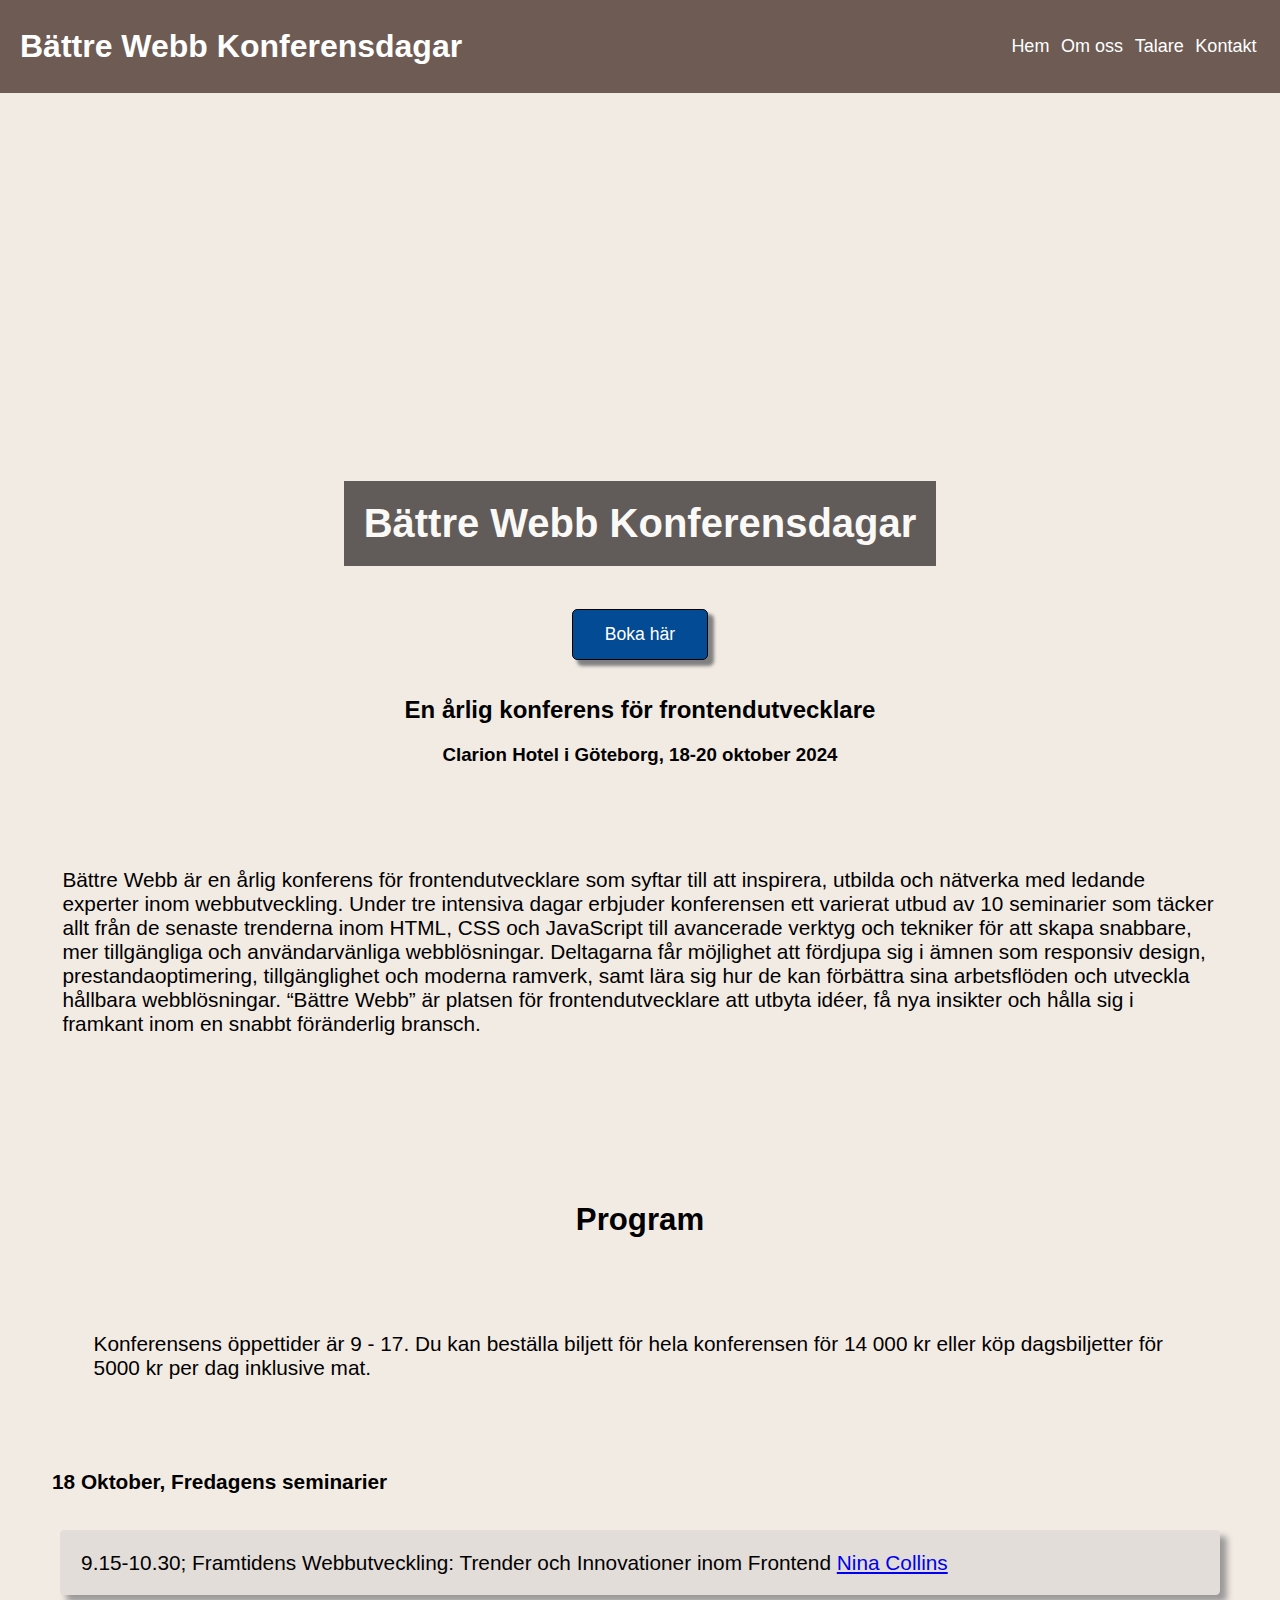
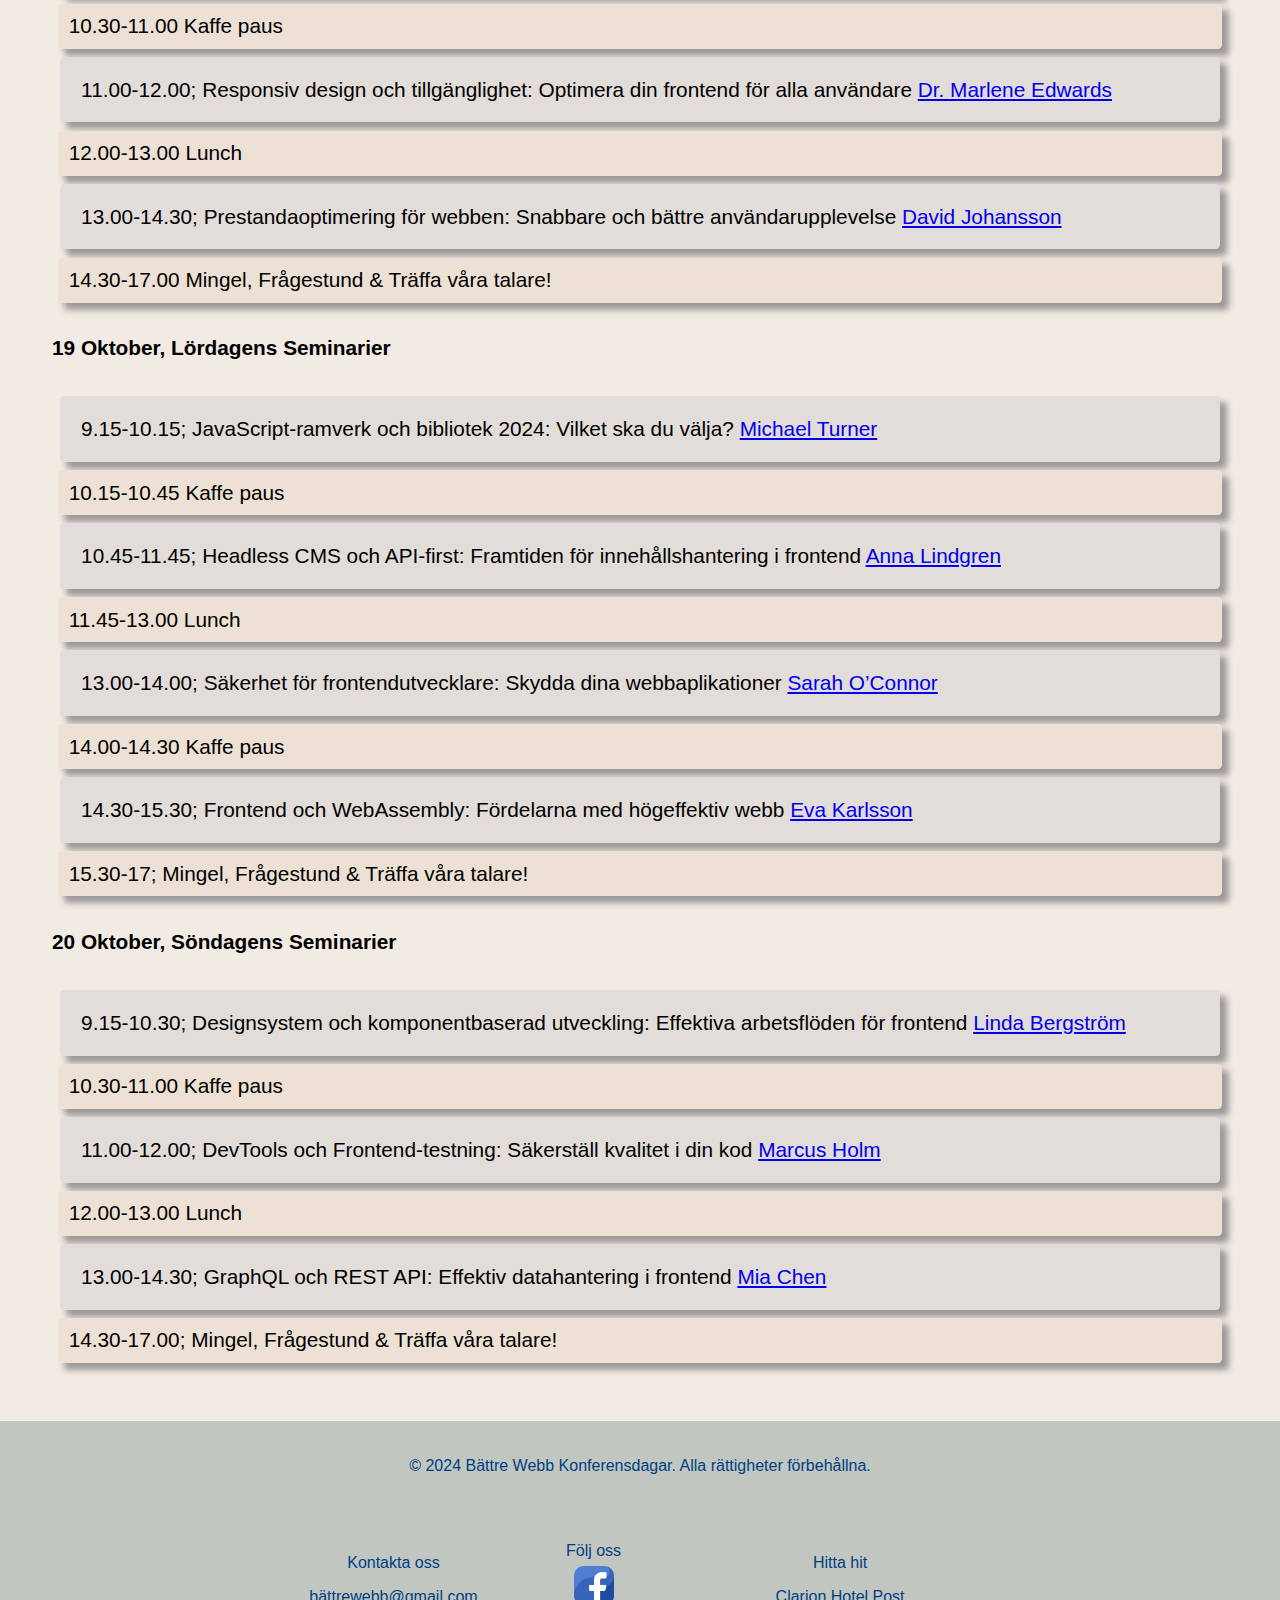
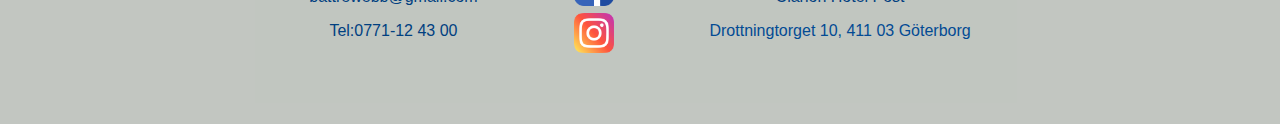
==== commit 3b150760: "text change speakers" ====
--- a/index.html
+++ b/index.html
@@ -44,35 +44,35 @@
 			
 	<div class="program">
 		<h3>Program</h3>
-		<p class="info">Konferensens öppettider är 9 - 17. Du kan beställa biljett för hela konferensen för 14 000 kr eller köpa dagsbiljetter för 5000 kr per dag inklusive mat. </p>
+		<p class="info">Konferensens öppettider är 9 - 17. Du kan beställa biljett för hela konferensen för 14 000 kr eller köp dagsbiljetter för 5000 kr per dag inklusive mat. </p>
 		
 		<h4>18 Oktober, Fredagens seminarier</h4>
 			<div>
-				<p class="seminar">9.15-10.30; Framtidens IT-lösningar: Trender och Innovationer <a href="speakers.html">Nina Collins</a></p>
+				<p class="seminar">9.15-10.30; Framtidens Webbutveckling: Trender och Innovationer inom Frontend <a href="speakers.html">Nina Collins</a></p>
 				<p class="break">10.30-11.00 Kaffe paus</p>
-				<p class="seminar">11.00-12.00; Cybersecurity 2024: Skydda din verksamhet mot nya hot <a href="speakers.html">Dr. Marlene Edwards</a></p>
+				<p class="seminar">11.00-12.00; Responsiv design och tillgänglighet: Optimera din frontend för alla användare <a href="speakers.html">Dr. Marlene Edwards</a></p>
 				<p class="break">12.00-13.00 Lunch</p>
-				<p class="seminar">13.00-14.30; AI och Maskininlärning: Vägen till automatiserade system <a href="speakers.html">David Johansson</a></p>
+				<p class="seminar">13.00-14.30; Prestandaoptimering för webben: Snabbare och bättre användarupplevelse <a href="speakers.html">David Johansson</a></p>
 				<p class="break">14.30-17.00 Mingel, Frågestund & Träffa våra talare!</p>
 			</div>
 		<h4>19 Oktober, Lördagens Seminarier</h4>
 			<div>
-				<p class="seminar">9.15-10.15; Molnteknologi och dess roll i digital transformation <a href="speakers.html">Michael Turner</a></p> 
+				<p class="seminar">9.15-10.15; JavaScript-ramverk och bibliotek 2024: Vilket ska du välja? <a href="speakers.html">Michael Turner</a></p> 
 				<p class="break">10.15-10.45 Kaffe paus</p>
-				<p class="seminar">10.45-11.45; Dataanlys och Big Data: Hur du gör data till ett konkurrensvapen <a href="speakers.html">Anna Lindgren</a></p>
+				<p class="seminar">10.45-11.45; Headless CMS och API-first: Framtiden för innehållshantering i frontend <a href="speakers.html">Anna Lindgren</a></p>
 				<p class="break">11.45-13.00 Lunch</p>
-				<p class="seminar"> 13.00-14.00; Blockchain och decentraliserade applikationer: Tekniken bakom framtidens ekonomi <a href="speakers.html">Sarah O’Connor</a></p>
+				<p class="seminar"> 13.00-14.00; Säkerhet för frontendutvecklare: Skydda dina webbaplikationer <a href="speakers.html">Sarah O’Connor</a></p>
 				<p class="break">14.00-14.30 Kaffe paus</p>
-				<p class="seminar">14.30-15.30; DevOps: Effektiv samverkan mellan utveckling och drift <a href="speakers.html">Eva Karlsson</a></p>
+				<p class="seminar">14.30-15.30; Frontend och WebAssembly: Fördelarna med högeffektiv webb <a href="speakers.html">Eva Karlsson</a></p>
 				<p class="break">15.30-17; Mingel, Frågestund & Träffa våra talare!</p>
 			</div>
 		<h4>20 Oktober, Söndagens Seminarier</h4>
 			<div>
-			<p class="seminar">9.15-10.30; IoT (Internet of Things): Skapa intelligenta och uppkopplade system <a href="speakers.html">Linda Bergström</a></p>
+			<p class="seminar">9.15-10.30; Designsystem och komponentbaserad utveckling: Effektiva arbetsflöden för frontend <a href="speakers.html">Linda Bergström</a></p>
 			<p class="break">10.30-11.00 Kaffe paus</p>
-			<p class="seminar">11.00-12.00; Agila metoder för IT-projektledning: Verktyg och bästa praxis <a href="speakers.html">Marcus Holm</a></p>
+			<p class="seminar">11.00-12.00; DevTools och Frontend-testning: Säkerställ kvalitet i din kod <a href="speakers.html">Marcus Holm</a></p>
 			<p class="break">12.00-13.00 Lunch</p>
-			<p class="seminar">13.00-14.30; Digitala identiteter och säker autentisering i molnmiljöer <a href="speakers.html">Mia Chen</a></p>
+			<p class="seminar">13.00-14.30; GraphQL och REST API: Effektiv datahantering i frontend <a href="speakers.html">Mia Chen</a></p>
 			<p class="break">14.30-17.00; Mingel, Frågestund & Träffa våra talare!</p>
 			</div>
 </div>
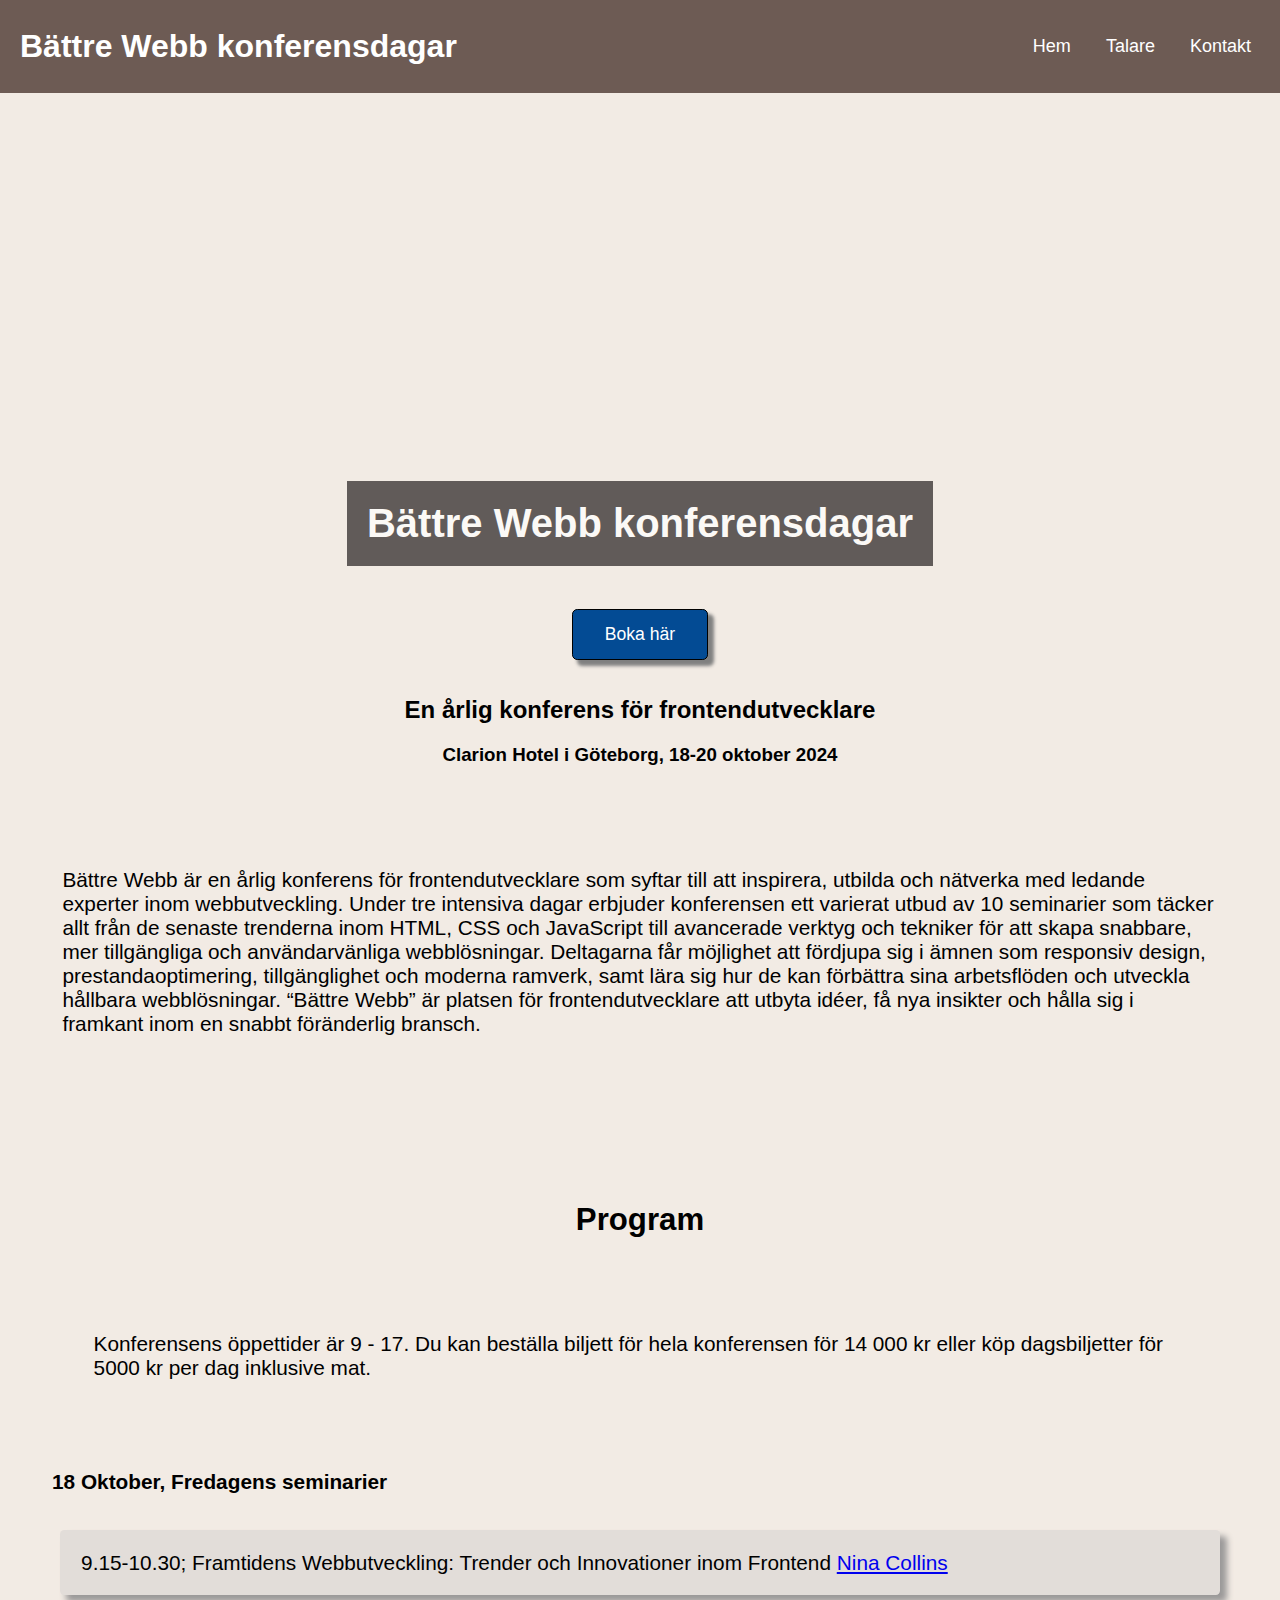
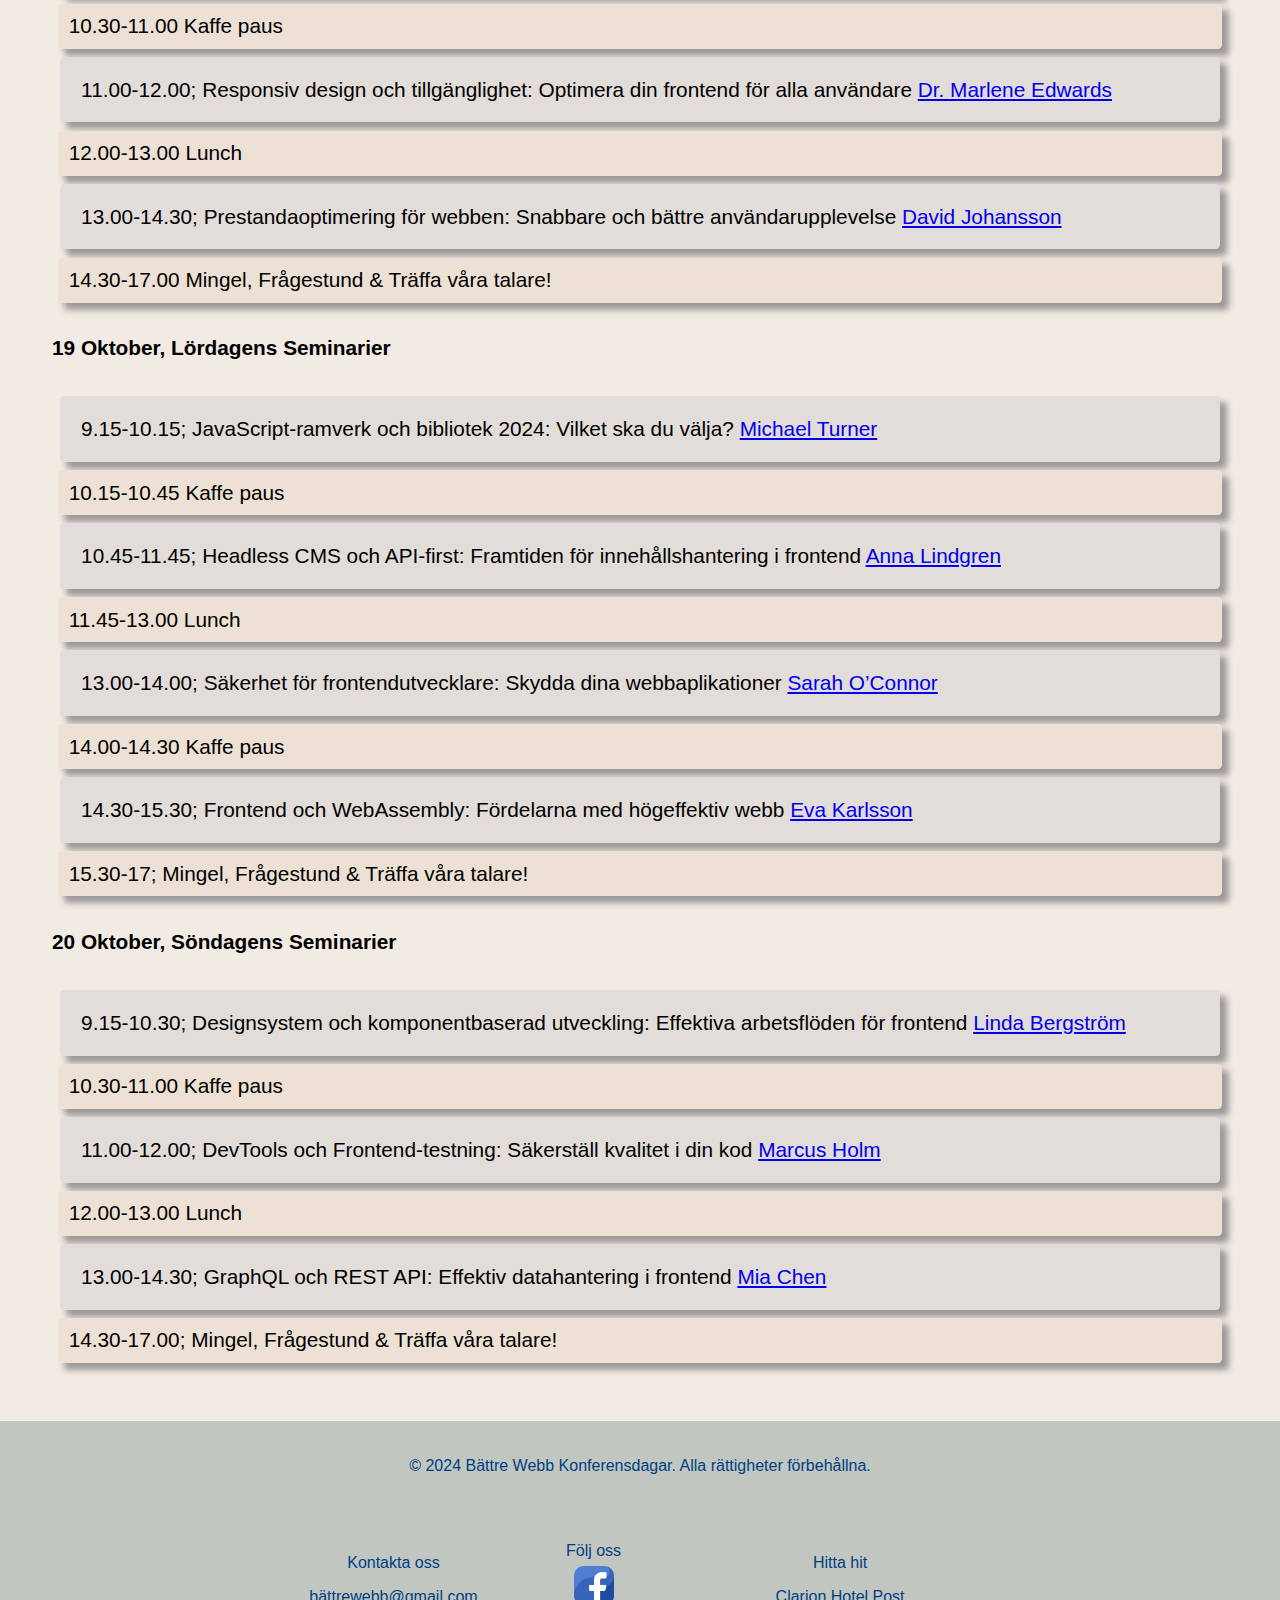
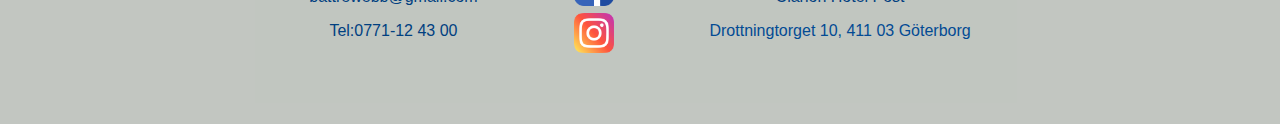
==== commit dec1de62: "responsive header + cleanup + text change" ====
--- a/index.html
+++ b/index.html
@@ -11,42 +11,42 @@
 <body>
 	<header>
 		<div class="logo">
-			<h2>Bättre Webb Konferensdagar</h2>
+			<h2>Bättre Webb konferensdagar</h2>
 		</div>
 		<nav>
 			<ul>
 				<li><a href="index.html">Hem</a></li>
-				<li><a href="#about">Om oss</a></li>
 				<li><a href="speakers.html">Talare</a></li>
 				<li><a href="#contact">Kontakt</a></li>
 			</ul>
 		</nav>
 	</header>
+		
 	<div class="front-image">
-		<h1>Bättre Webb Konferensdagar</h1>
-		
+		<h1>Bättre Webb konferensdagar</h1>
 	</div>
 	<div class="booking">
 		<a class="register" href="form.html">Boka här</a>
 	</div>
-		<h2 class="subtitle">En årlig konferens för frontendutvecklare</h2>
+		
+	<h2 class="subtitle">En årlig konferens för frontendutvecklare</h2>
 	
 	<div>
 		<h3 class="subtitle-under">Clarion Hotel i Göteborg, 18-20 oktober 2024</h3>
 	</div>
 	<div class="introduction">
-		<p>
+			<p>
 			Bättre Webb är en årlig konferens för frontendutvecklare som syftar till att inspirera, utbilda och nätverka med ledande experter inom webbutveckling. Under tre intensiva dagar erbjuder konferensen ett varierat utbud av 10 seminarier som täcker allt från de senaste trenderna inom HTML, CSS och JavaScript till avancerade verktyg och tekniker för att skapa snabbare, mer tillgängliga och användarvänliga webblösningar.
 
 			Deltagarna får möjlighet att fördjupa sig i ämnen som responsiv design, prestandaoptimering, tillgänglighet och moderna ramverk, samt lära sig hur de kan förbättra sina arbetsflöden och utveckla hållbara webblösningar. “Bättre Webb” är platsen för frontendutvecklare att utbyta idéer, få nya insikter och hålla sig i framkant inom en snabbt föränderlig bransch.
-		</p>
+			</p>
 	</div>
 			
-	<div class="program">
-		<h3>Program</h3>
-		<p class="info">Konferensens öppettider är 9 - 17. Du kan beställa biljett för hela konferensen för 14 000 kr eller köp dagsbiljetter för 5000 kr per dag inklusive mat. </p>
+		<div class="program">
+			<h3>Program</h3>
+			<p class="info">Konferensens öppettider är 9 - 17. Du kan beställa biljett för hela konferensen för 14 000 kr eller köp dagsbiljetter för 5000 kr per dag inklusive mat. </p>
 		
-		<h4>18 Oktober, Fredagens seminarier</h4>
+			<h4>18 Oktober, Fredagens seminarier</h4>
 			<div>
 				<p class="seminar">9.15-10.30; Framtidens Webbutveckling: Trender och Innovationer inom Frontend <a href="speakers.html">Nina Collins</a></p>
 				<p class="break">10.30-11.00 Kaffe paus</p>
@@ -55,7 +55,7 @@
 				<p class="seminar">13.00-14.30; Prestandaoptimering för webben: Snabbare och bättre användarupplevelse <a href="speakers.html">David Johansson</a></p>
 				<p class="break">14.30-17.00 Mingel, Frågestund & Träffa våra talare!</p>
 			</div>
-		<h4>19 Oktober, Lördagens Seminarier</h4>
+			<h4>19 Oktober, Lördagens Seminarier</h4>
 			<div>
 				<p class="seminar">9.15-10.15; JavaScript-ramverk och bibliotek 2024: Vilket ska du välja? <a href="speakers.html">Michael Turner</a></p> 
 				<p class="break">10.15-10.45 Kaffe paus</p>
@@ -66,19 +66,19 @@
 				<p class="seminar">14.30-15.30; Frontend och WebAssembly: Fördelarna med högeffektiv webb <a href="speakers.html">Eva Karlsson</a></p>
 				<p class="break">15.30-17; Mingel, Frågestund & Träffa våra talare!</p>
 			</div>
-		<h4>20 Oktober, Söndagens Seminarier</h4>
+			<h4>20 Oktober, Söndagens Seminarier</h4>
 			<div>
-			<p class="seminar">9.15-10.30; Designsystem och komponentbaserad utveckling: Effektiva arbetsflöden för frontend <a href="speakers.html">Linda Bergström</a></p>
-			<p class="break">10.30-11.00 Kaffe paus</p>
-			<p class="seminar">11.00-12.00; DevTools och Frontend-testning: Säkerställ kvalitet i din kod <a href="speakers.html">Marcus Holm</a></p>
-			<p class="break">12.00-13.00 Lunch</p>
-			<p class="seminar">13.00-14.30; GraphQL och REST API: Effektiv datahantering i frontend <a href="speakers.html">Mia Chen</a></p>
-			<p class="break">14.30-17.00; Mingel, Frågestund & Träffa våra talare!</p>
+				<p class="seminar">9.15-10.30; Designsystem och komponentbaserad utveckling: Effektiva arbetsflöden för frontend <a href="speakers.html">Linda Bergström</a></p>
+				<p class="break">10.30-11.00 Kaffe paus</p>
+				<p class="seminar">11.00-12.00; DevTools och Frontend-testning: Säkerställ kvalitet i din kod <a href="speakers.html">Marcus Holm</a></p>
+				<p class="break">12.00-13.00 Lunch</p>
+				<p class="seminar">13.00-14.30; GraphQL och REST API: Effektiv datahantering i frontend <a href="speakers.html">Mia Chen</a></p>
+				<p class="break">14.30-17.00; Mingel, Frågestund & Träffa våra talare!</p>
 			</div>
-</div>
-<footer>
-	<p>&copy; 2024 Bättre Webb Konferensdagar. Alla rättigheter förbehållna.</p>
-	<nav class="foot">
+		</div>
+	<footer>
+		<p>&copy; 2024 Bättre Webb Konferensdagar. Alla rättigheter förbehållna.</p>
+		<nav class="foot">
 		<div class="contact">
 			<a href="#kontakt">Kontakta oss</a>
 			<a href="e-mail">bättrewebb@gmail.com</a>
@@ -97,7 +97,7 @@
 			<p>Drottningtorget 10,
 			411 03 Göterborg</p>
 		</div>
-	</nav>
-</footer>
+		</nav>
+	</footer>
 </body>
 </html>--- a/styles.css
+++ b/styles.css
@@ -131,7 +131,7 @@
 	box-shadow: 0.3em 0.3em 0.3em rgb(155, 153, 153);
 	margin: 0.3em;
 }
-.program p:hover{
+.program .break:hover {
 	transform: scale(1.06);
 }
 
@@ -145,6 +145,10 @@
 	margin: 0.4em;
 }
 
+.program .seminar:hover {
+	transform: scale(1.06);
+}
+
 
 /* Footer*/
 
@@ -231,6 +235,7 @@
 	}
 }
 
+
 @media (min-width:390px) {
 	header {
 		display: flex;
@@ -238,7 +243,6 @@
 		align-items: center;
 		text-align: center;
 		flex-wrap: wrap;
-		color: white;
 }
 }
 .logo {
@@ -247,6 +251,44 @@
 		align-items: center;
 		text-align: center;
 }
+nav ul li a {
+	align-content: center;
+	text-align: center;
+	gap: 0;
+	flex-wrap: nowrap;
+	padding-left: 1.2em;
+}
+
+
+@media (min-width:940px) {
+	header {
+		display: flex;
+		justify-content: space-between;
+		align-items: center;
+		flex-wrap: wrap;
+		padding: 20px;
+}
+}
+
+
+/*@media (min-width:390px) {
+	header {
+		display: flex;
+		justify-content: center;
+		align-items: center;
+		text-align: center;
+		flex-wrap: wrap;
+		
+}
+
+.logo {
+	display: flex;
+	justify-content: center;
+	align-items: center;
+	text-align: center;
+	padding-left: 1.2em;
+}
+
 nav ul li a {
 	align-content: center;
 	text-align: center;
@@ -254,7 +296,7 @@
 	flex-wrap: nowrap;
 	padding: 0.2em;
 }
-
+}
 
 @media (min-width:940px) {
 	header {
@@ -266,7 +308,7 @@
 		color: white;
 }
 }
-
+*/
 @media (min-width: 350px) {
 	.foot {		
 	display: flex;
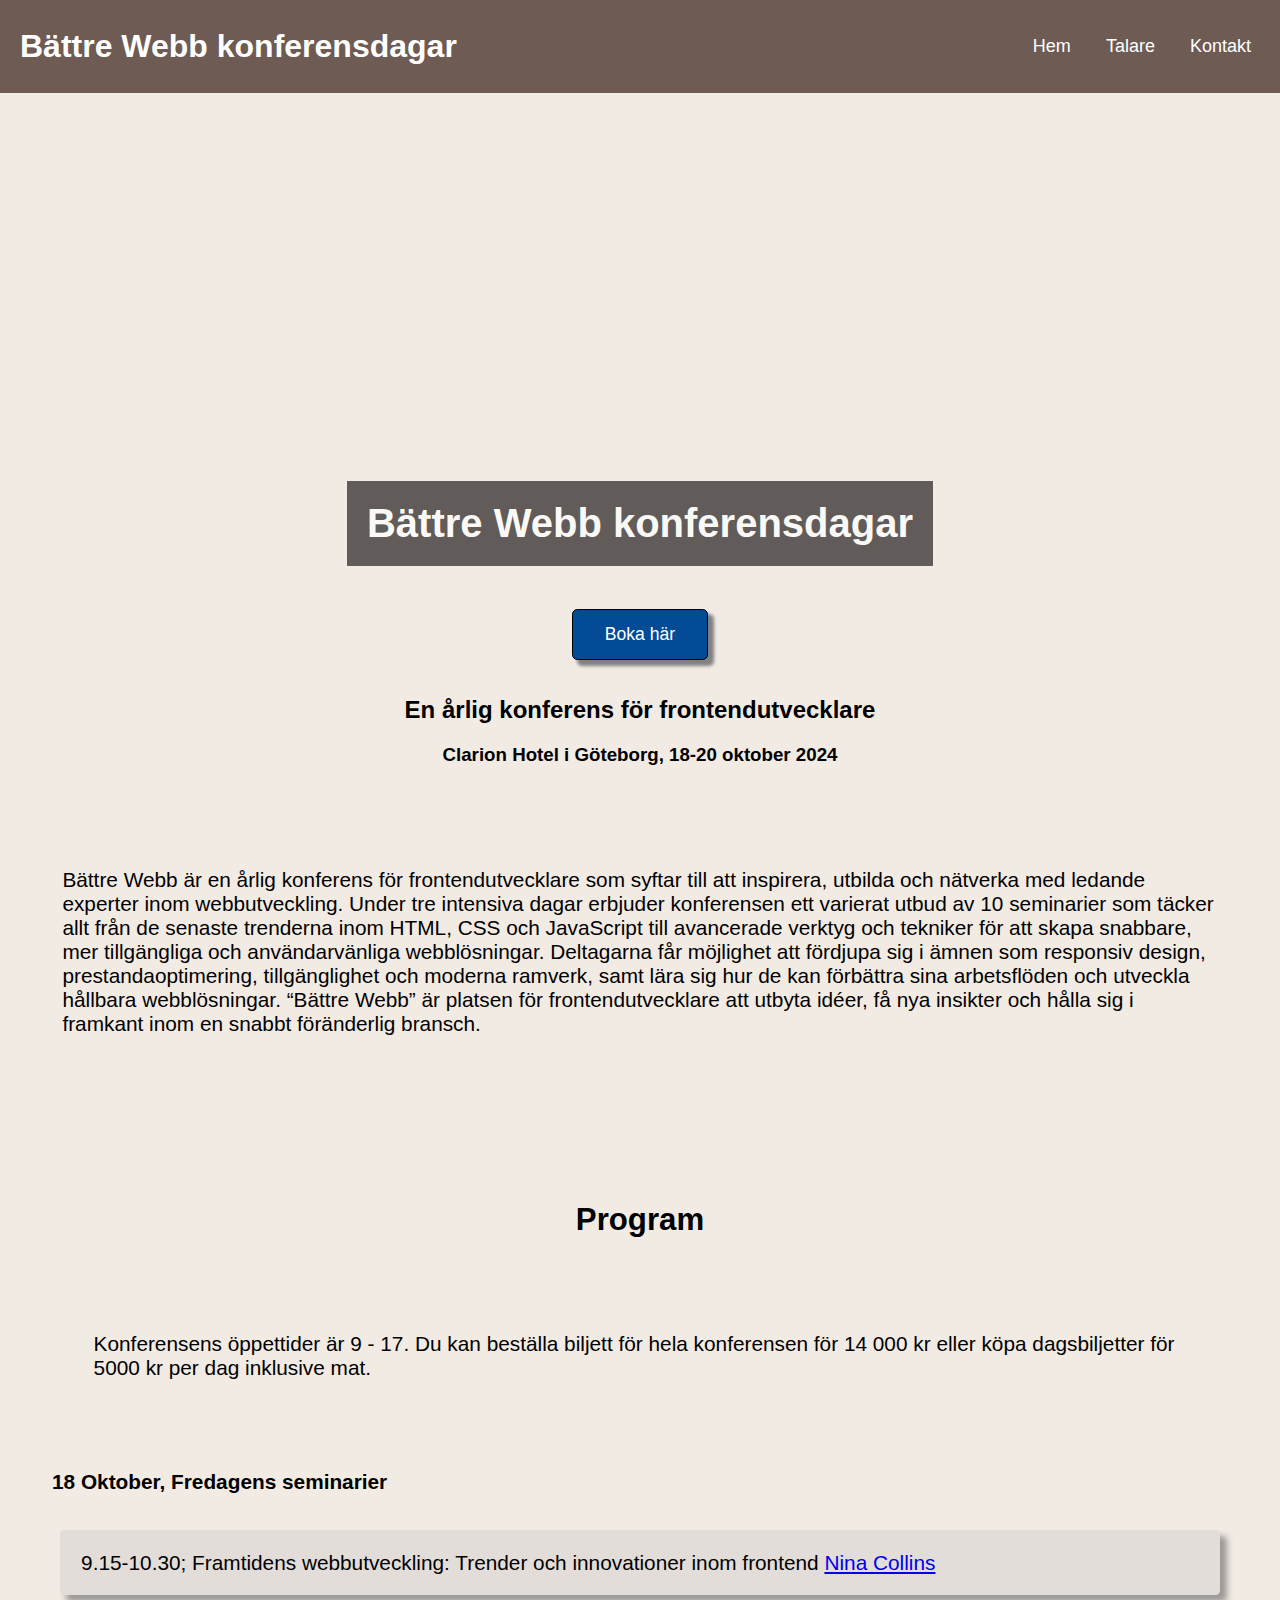
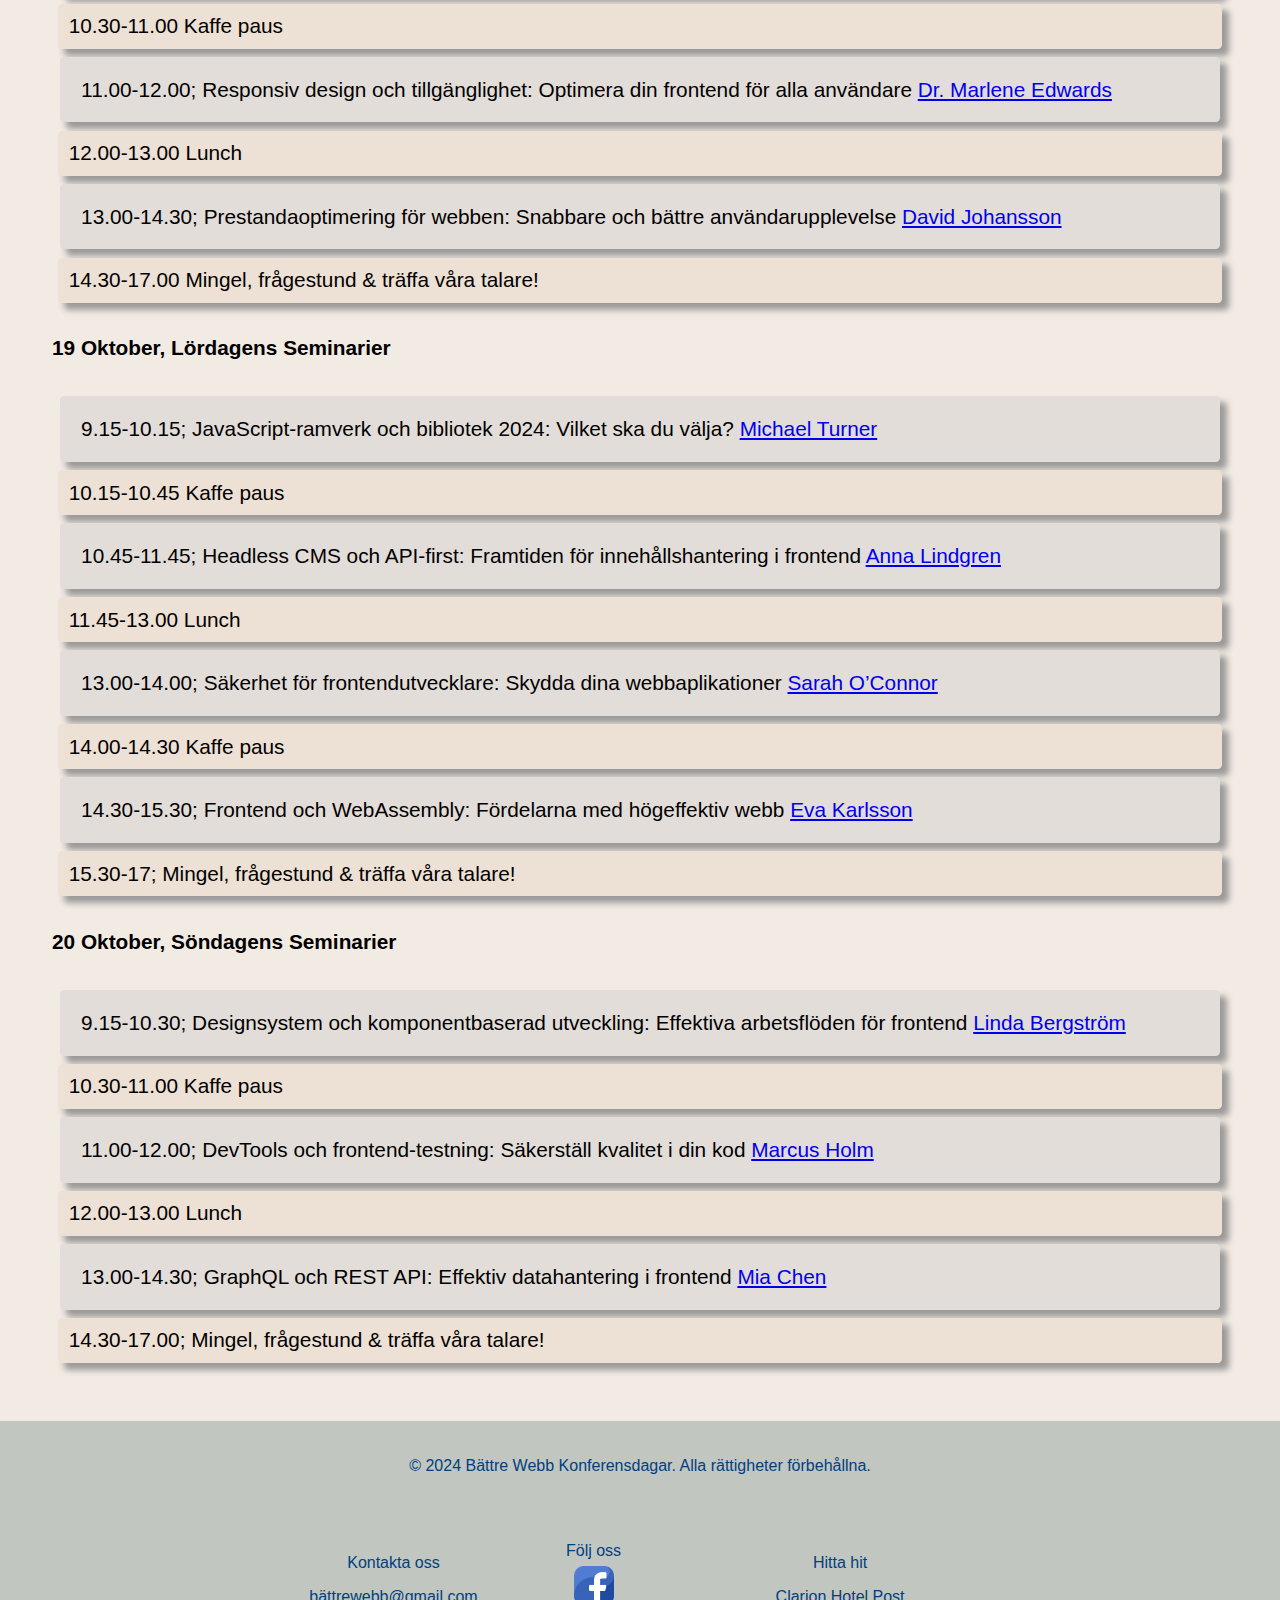
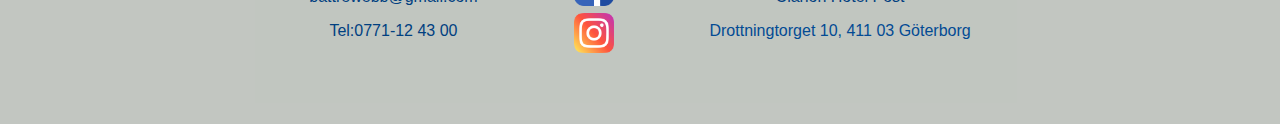
==== commit c01c84c6: "text error changes + code cleanup" ====
--- a/index.html
+++ b/index.html
@@ -44,16 +44,16 @@
 			
 		<div class="program">
 			<h3>Program</h3>
-			<p class="info">Konferensens öppettider är 9 - 17. Du kan beställa biljett för hela konferensen för 14 000 kr eller köp dagsbiljetter för 5000 kr per dag inklusive mat. </p>
+			<p class="info">Konferensens öppettider är 9 - 17. Du kan beställa biljett för hela konferensen för 14 000 kr eller köpa dagsbiljetter för 5000 kr per dag inklusive mat. </p>
 		
 			<h4>18 Oktober, Fredagens seminarier</h4>
 			<div>
-				<p class="seminar">9.15-10.30; Framtidens Webbutveckling: Trender och Innovationer inom Frontend <a href="speakers.html">Nina Collins</a></p>
+				<p class="seminar">9.15-10.30; Framtidens webbutveckling: Trender och innovationer inom frontend <a href="speakers.html">Nina Collins</a></p>
 				<p class="break">10.30-11.00 Kaffe paus</p>
 				<p class="seminar">11.00-12.00; Responsiv design och tillgänglighet: Optimera din frontend för alla användare <a href="speakers.html">Dr. Marlene Edwards</a></p>
 				<p class="break">12.00-13.00 Lunch</p>
 				<p class="seminar">13.00-14.30; Prestandaoptimering för webben: Snabbare och bättre användarupplevelse <a href="speakers.html">David Johansson</a></p>
-				<p class="break">14.30-17.00 Mingel, Frågestund & Träffa våra talare!</p>
+				<p class="break">14.30-17.00 Mingel, frågestund & träffa våra talare!</p>
 			</div>
 			<h4>19 Oktober, Lördagens Seminarier</h4>
 			<div>
@@ -64,16 +64,16 @@
 				<p class="seminar"> 13.00-14.00; Säkerhet för frontendutvecklare: Skydda dina webbaplikationer <a href="speakers.html">Sarah O’Connor</a></p>
 				<p class="break">14.00-14.30 Kaffe paus</p>
 				<p class="seminar">14.30-15.30; Frontend och WebAssembly: Fördelarna med högeffektiv webb <a href="speakers.html">Eva Karlsson</a></p>
-				<p class="break">15.30-17; Mingel, Frågestund & Träffa våra talare!</p>
+				<p class="break">15.30-17; Mingel, frågestund & träffa våra talare!</p>
 			</div>
 			<h4>20 Oktober, Söndagens Seminarier</h4>
 			<div>
 				<p class="seminar">9.15-10.30; Designsystem och komponentbaserad utveckling: Effektiva arbetsflöden för frontend <a href="speakers.html">Linda Bergström</a></p>
 				<p class="break">10.30-11.00 Kaffe paus</p>
-				<p class="seminar">11.00-12.00; DevTools och Frontend-testning: Säkerställ kvalitet i din kod <a href="speakers.html">Marcus Holm</a></p>
+				<p class="seminar">11.00-12.00; DevTools och frontend-testning: Säkerställ kvalitet i din kod <a href="speakers.html">Marcus Holm</a></p>
 				<p class="break">12.00-13.00 Lunch</p>
 				<p class="seminar">13.00-14.30; GraphQL och REST API: Effektiv datahantering i frontend <a href="speakers.html">Mia Chen</a></p>
-				<p class="break">14.30-17.00; Mingel, Frågestund & Träffa våra talare!</p>
+				<p class="break">14.30-17.00; Mingel, frågestund & träffa våra talare!</p>
 			</div>
 		</div>
 	<footer>
--- a/styles.css
+++ b/styles.css
@@ -270,45 +270,6 @@
 }
 }
 
-
-/*@media (min-width:390px) {
-	header {
-		display: flex;
-		justify-content: center;
-		align-items: center;
-		text-align: center;
-		flex-wrap: wrap;
-		
-}
-
-.logo {
-	display: flex;
-	justify-content: center;
-	align-items: center;
-	text-align: center;
-	padding-left: 1.2em;
-}
-
-nav ul li a {
-	align-content: center;
-	text-align: center;
-	gap: 0;
-	flex-wrap: nowrap;
-	padding: 0.2em;
-}
-}
-
-@media (min-width:940px) {
-	header {
-		display: flex;
-		justify-content: space-between;
-		align-items: center;
-		flex-wrap: wrap;
-		padding: 20px;
-		color: white;
-}
-}
-*/
 @media (min-width: 350px) {
 	.foot {		
 	display: flex;
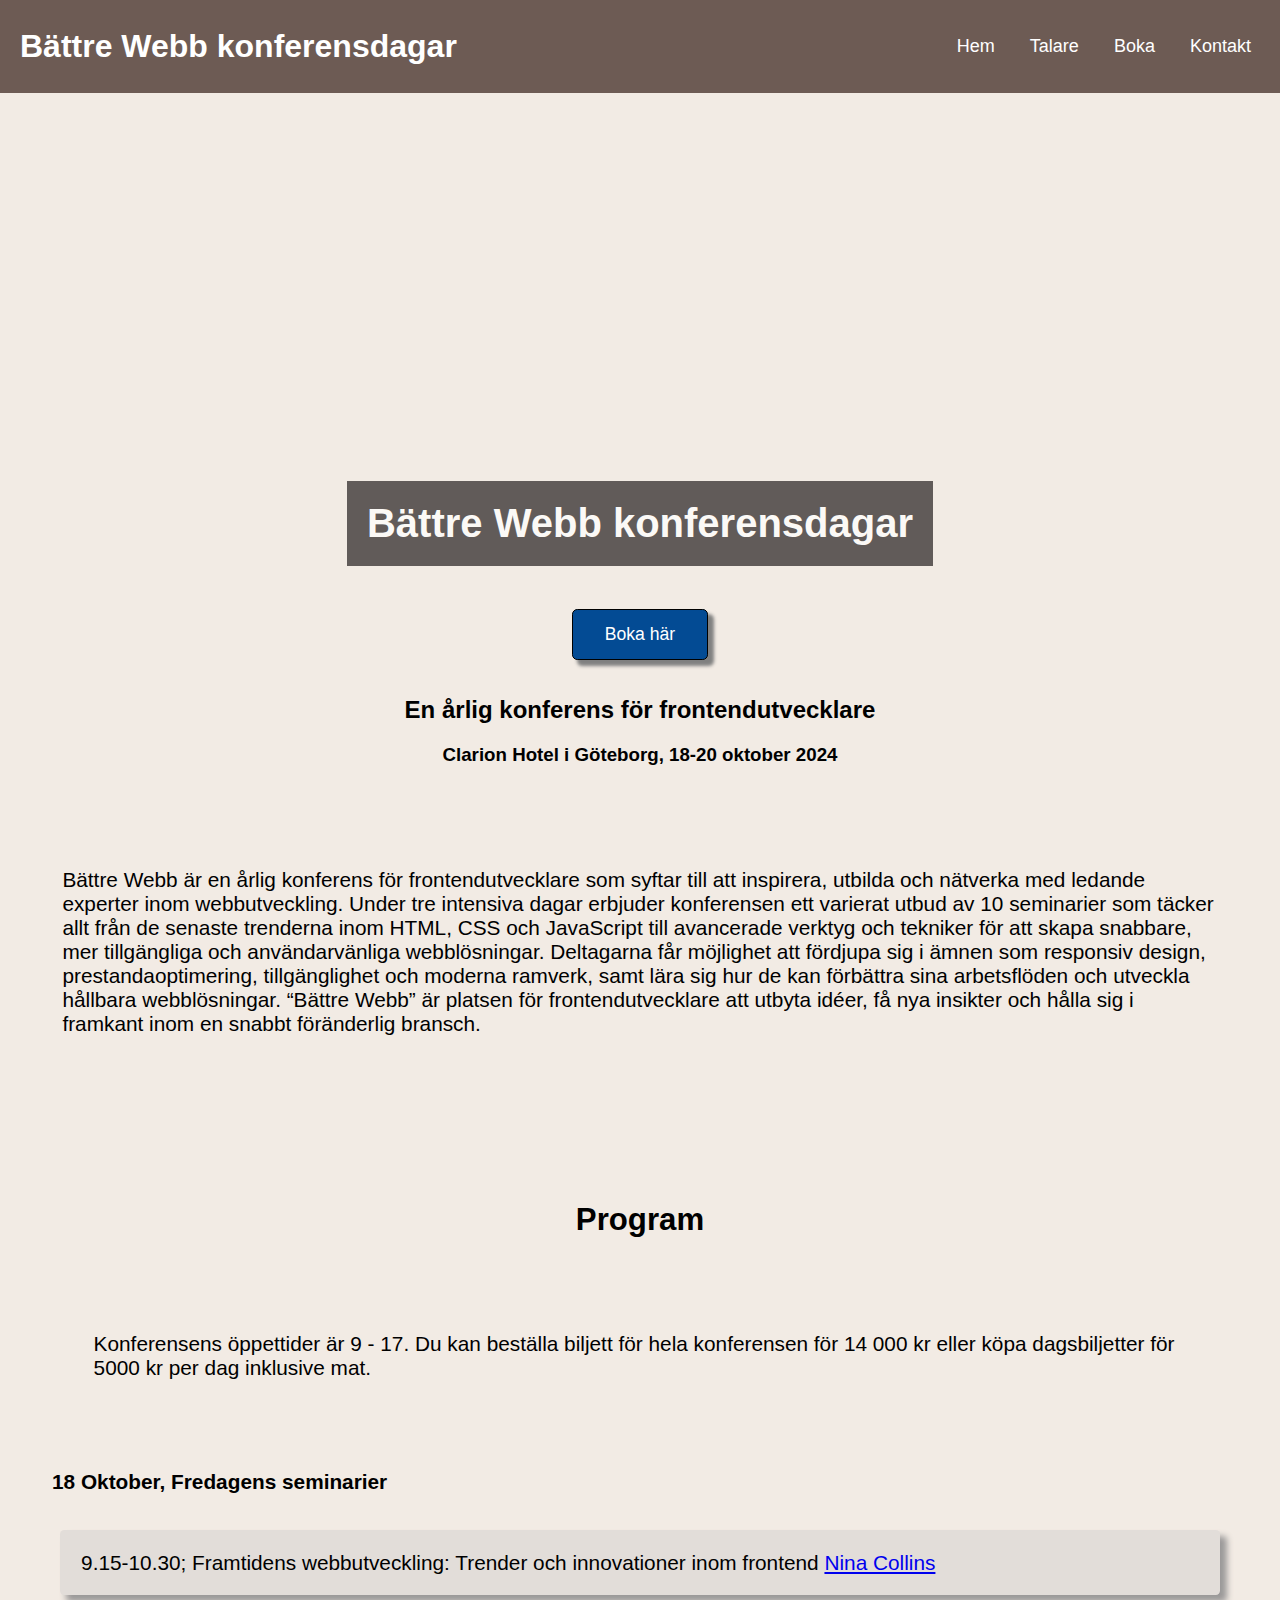
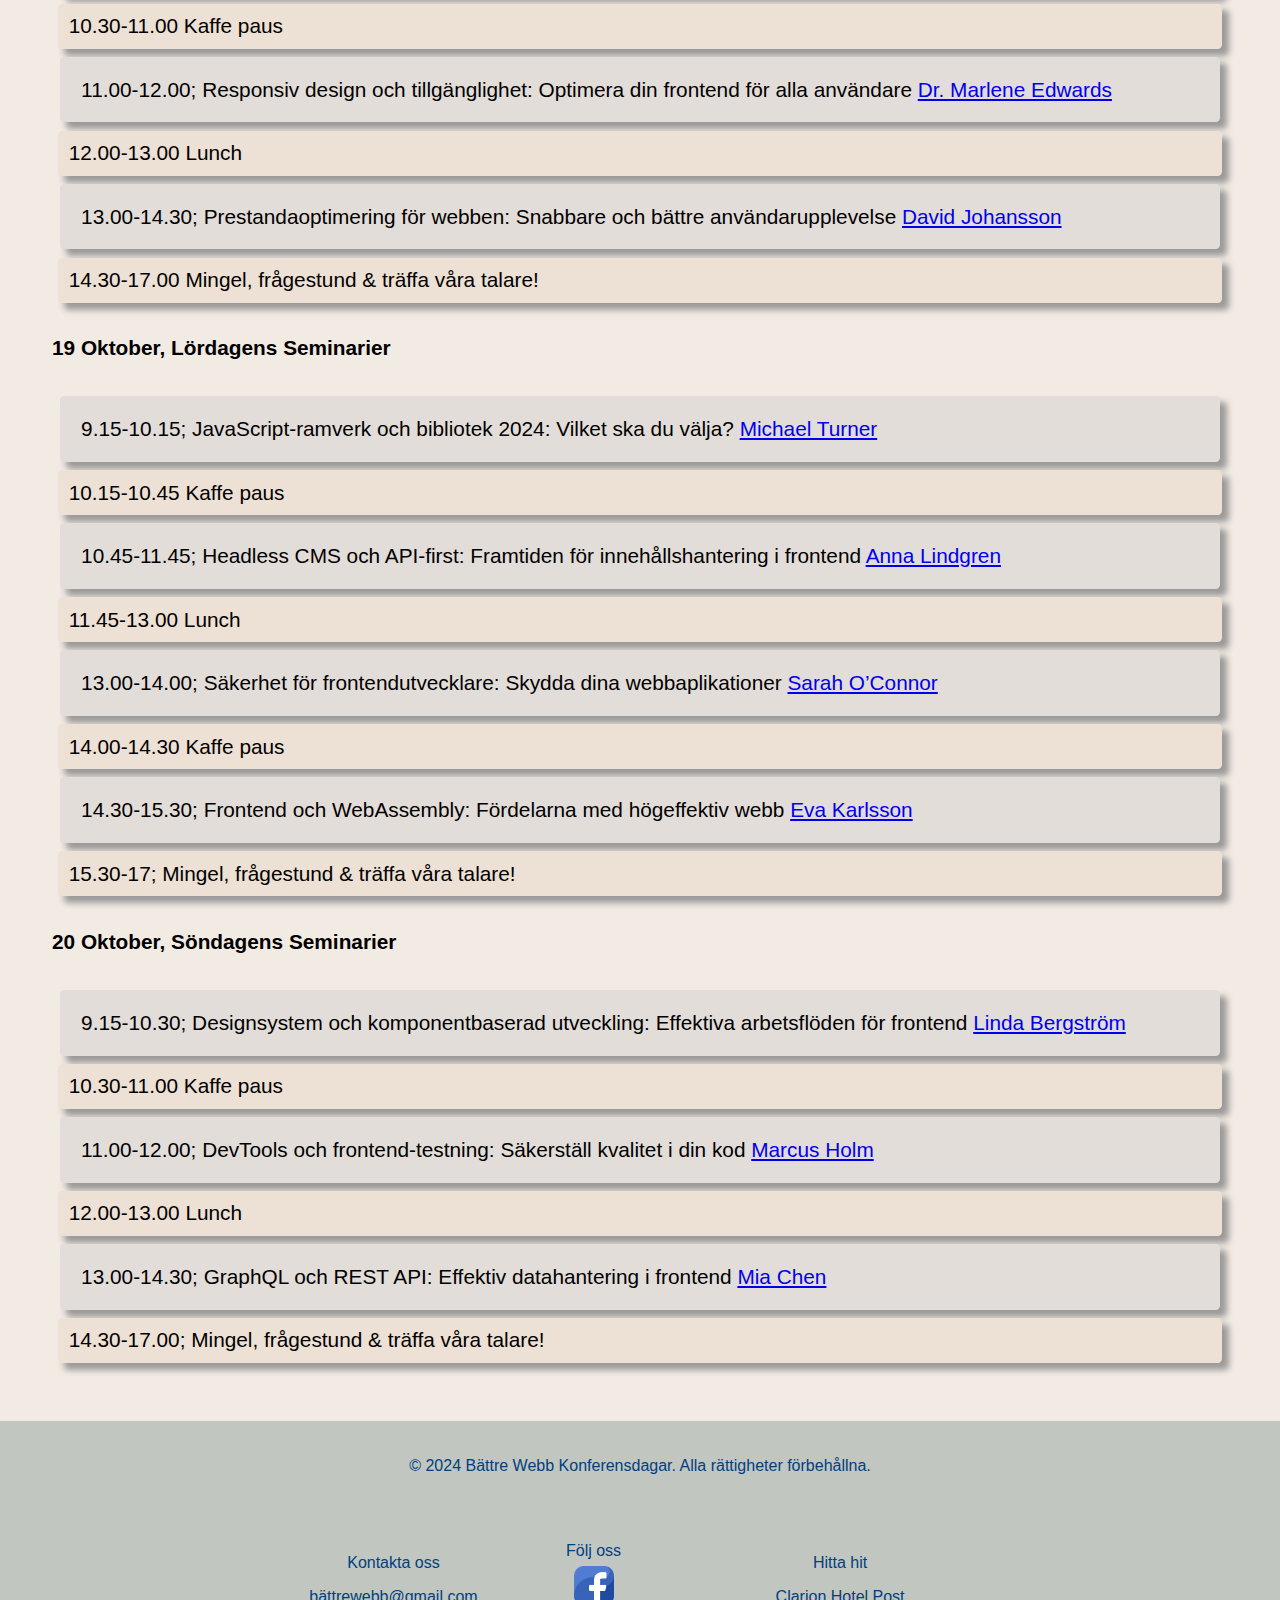
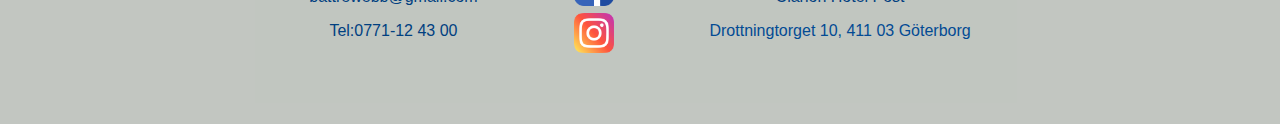
==== commit bfee956a: "register header added" ====
--- a/index.html
+++ b/index.html
@@ -17,6 +17,7 @@
 			<ul>
 				<li><a href="index.html">Hem</a></li>
 				<li><a href="speakers.html">Talare</a></li>
+				<li><a href="form.html">Boka</a></li>
 				<li><a href="#contact">Kontakt</a></li>
 			</ul>
 		</nav>
